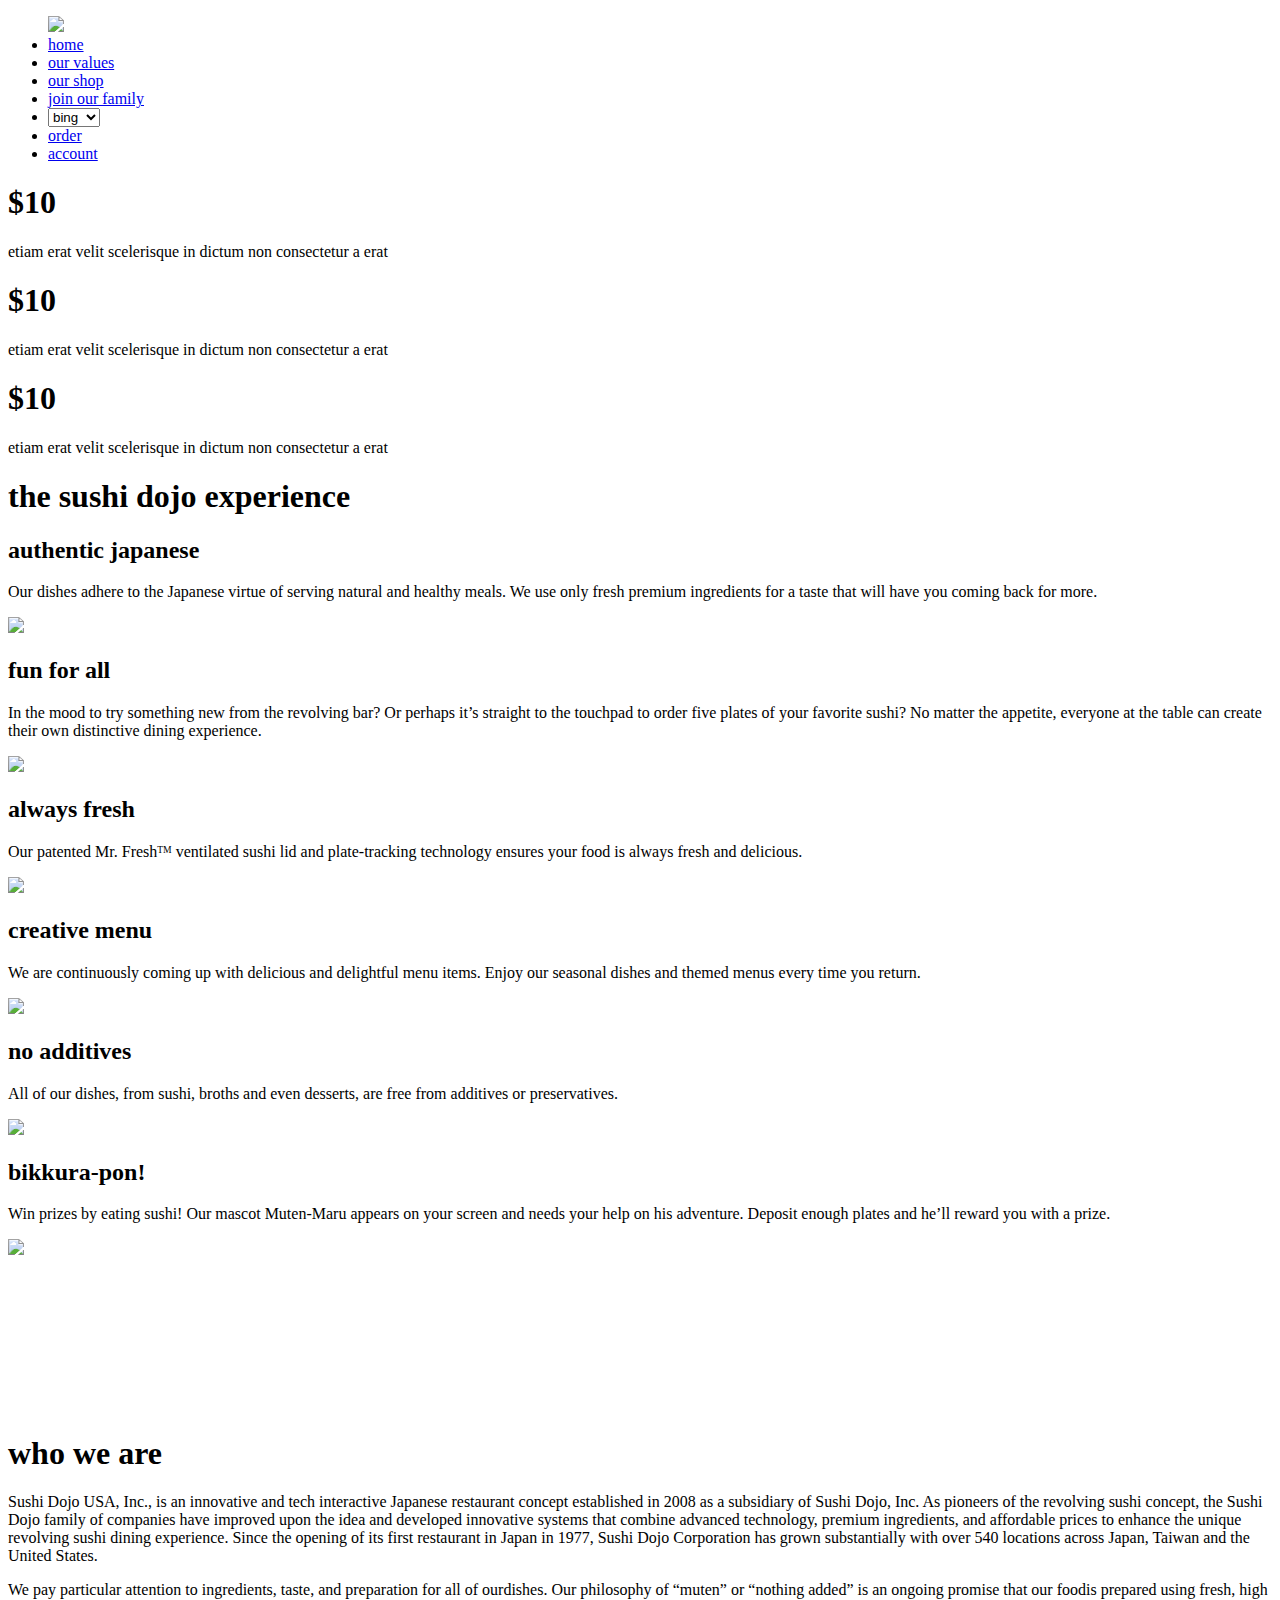
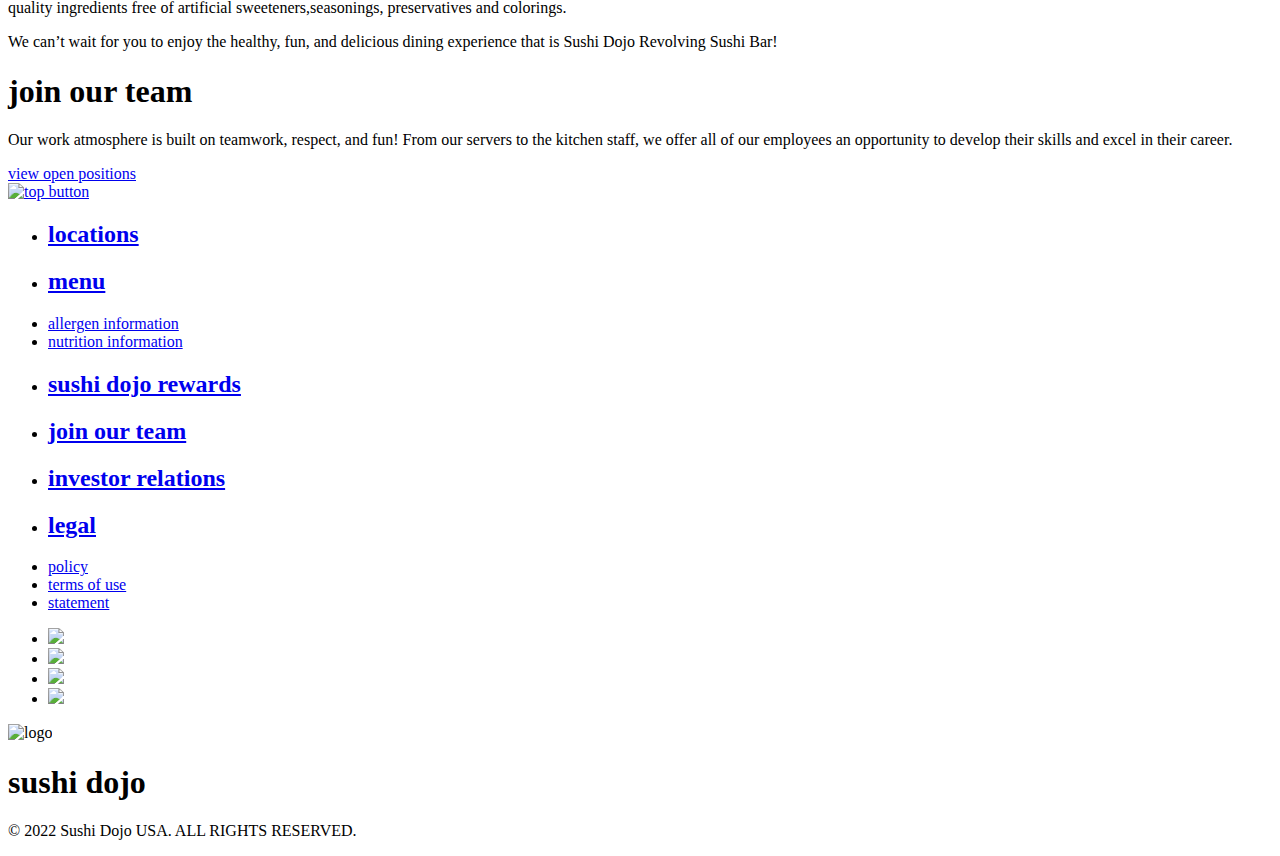
==== index.html @ d980ca46 "uploading index.html file" ====
<!DOCTYPE html>
<html lang="en">
<head>
    <meta charset="UTF-8">
    <meta http-equiv="X-UA-Compatible" content="IE=edge">
    <meta name="viewport" content="width=device-width, initial-scale=1.0">
    <link rel="stylesheet" href="css/style.css">
    <title>Sushi Dojo</title>
    <link rel="shortcut icon" href="https://external-content.duckduckgo.com/iu/?u=https%3A%2F%2Fcdn0.iconfinder.com%2Fdata%2Ficons%2Fjapanese-food-8%2F64%2Fjapan_food_line-52-512.png&f=1&nofb=1">
</head>
<body>
    <header class="sticky">
        <nav>
            <ul class="ul-pad-initial">
                <img src="https://external-content.duckduckgo.com/iu/?u=https%3A%2F%2Fcdn0.iconfinder.com%2Fdata%2Ficons%2Fjapanese-food-8%2F64%2Fjapan_food_line-52-512.png&f=1&nofb=1">
                <li><a href="#" target="_self" class="current">home</a></li>
                <li><a href="ourvalues.html" target="_self">our values</a></li>
                <li><a href="shop.html" target="_self">our shop</a></li>
                <li><a href="jof.html" target="_self">join our family</a></li>
                <li>
                    <select name="" id="location">
                        <option value="blank">bing</option>
                        <option value="blank">bong</option>
                        <option value="blank">oh</option>
                        <option value="blank">yeh</option>
                    </select>
                </li>
                <li><a href="logo.html" target="_self">order</a></li>
                <li><a href="account.html" target="_self">account</a></li>
            </ul>
        </nav>
    </header>
    <main>
        <section class="deal-box">
            <div class="deals"><h1>$10</h1><p>etiam erat velit scelerisque in dictum non consectetur a erat</p></div>
            <div class="deals"><h1>$10</h1><p>etiam erat velit scelerisque in dictum non consectetur a erat</p></div>
            <div class="deals"><h1>$10</h1><p>etiam erat velit scelerisque in dictum non consectetur a erat</p></div>
        </section>
        <section id="container">
            <div id="box-1-0">
                <h1>the sushi dojo experience</h1>
                <div id="box-1-1">
                    <div class="box-1-2">
                        <div class="lil-box">
                            <div class="first">
                                <h2>authentic japanese</h2>
                                <p>Our dishes adhere to the Japanese virtue of serving natural and healthy meals.  We use only fresh premium ingredients for a taste that will have you coming back for more.</p>
                            </div>
                            <div class="second">
                                <img src="images/1.png">
                            </div>
                        
                        </div>
                        <div class="lil-box mid">
                            <div class="first">
                                <h2>fun for all</h2>
                                <p>In the mood to try something new from the revolving bar? Or perhaps it’s straight to the touchpad to order five plates of your favorite sushi? No matter the appetite, everyone at the table can create their own distinctive dining experience.</p>
                            </div>
                            <div class="second">
                                <img src="images/2.png">
                            </div>
                        
                        </div>
                        <div class="lil-box">
                            <div class="first">
                                <h2>always fresh</h2>
                                <p>Our patented Mr. Freshᵀᴹ ventilated sushi lid and plate-tracking technology ensures your food is always fresh and delicious.</p>
                            </div>
                            <div class="second">
                                <img src="images/3.png">
                            </div>
                        </div>
                    </div>
                    <div class="box-1-2">
                        <div class="lil-box rowrev">
                            <div class="first">
                                <h2>creative menu</h2>
                                <p>We are continuously coming up with delicious and delightful menu items. Enjoy our seasonal dishes and themed menus every time you return.</p>
                            </div>
                            <div class="second">
                                <img src="images/4.png">
                            </div>
                        </div>
                        <div class="lil-box mid rowrev">
                            <div class="first">
                                <h2>no additives</h2>
                                <p>All of our dishes, from sushi, broths and even desserts, are free from additives or preservatives.</p>
                            </div>
                            <div class="second">
                                <img src="images/5.png">
                            </div>
                        </div>
                        <div class="lil-box rowrev">
                            <div class="first">
                                <h2>bikkura-pon!</h2>
                                <p>Win prizes by eating sushi! Our mascot Muten-Maru appears on your screen and needs your help on his adventure. Deposit enough plates and he’ll reward you with a prize.</p>
                            </div>
                            <div class="second">
                                <img src="images/6.png">
                            </div>
                        </div>
                        
                    </div>
                </div>
            </div>
            <div id="box-2-0">
                <iframe src="https://www.youtube.com/embed/KO0TiBrxzJY" title="YouTube video player" frameborder="0" allow="accelerometer; autoplay; clipboard-write; encrypted-media; gyroscope; picture-in-picture" allowfullscreen></iframe>
                <div class="box-2-1">
                    <h1>who we are</h1>
                    <p>Sushi Dojo USA, Inc., is an innovative and tech interactive Japanese restaurant concept established in 2008 as a subsidiary of Sushi Dojo, Inc. As pioneers of the revolving sushi concept, the Sushi Dojo family of companies have improved upon the idea and developed innovative systems that combine advanced technology, premium ingredients, and affordable prices to enhance the unique revolving sushi dining experience. Since the opening of its first restaurant in Japan in 1977, Sushi Dojo Corporation has grown substantially with over 540 locations across Japan, Taiwan and the United States.</p>
                    <p>We pay particular attention to ingredients, taste, and preparation for all of ourdishes. Our philosophy of “muten” or “nothing added” is an ongoing promise that our foodis prepared using fresh, high quality ingredients free of artificial sweeteners,seasonings, preservatives and colorings.</p>
                    <p>We can’t wait for you to enjoy the healthy, fun, and delicious dining experience that is Sushi Dojo Revolving Sushi Bar!</p>
                </div>
            </div>
            <section id="join-our-team">
                <h1>join our team</h1>
                <p>Our work atmosphere is built on teamwork, respect, and fun! From our servers to the kitchen staff, we offer all of our employees an opportunity to develop their skills and excel in their career.</p>
                <a href="jof.html" target="_blank">view open positions</a>
            </section>
        </section>
    </main>
    <div id="toppagebtn"><a href="#" target="_top"><img src="https://external-content.duckduckgo.com/iu/?u=http%3A%2F%2Fcdn.onlinewebfonts.com%2Fsvg%2Fimg_118804.png&f=1&nofb=1" alt="top button" height="15px"></a></div>
    <footer>
        <div class="ftr-bxs">
            <ul>
                <li><a href="#" target="_blank"><h2>locations</h2></a></li>
            </ul>
            <ul>
                <li><a href="#" target="_blank"><h2>menu</h2></a></li>
                <li><a href="#" target="_blank">allergen information</a></li>
                <li><a href="#" target="_blank">nutrition information</a></li>
            </ul>
            <ul>
                <li><a href="#" target="_blank"><h2>sushi dojo rewards</h2></a></li>
                <li><a href="#" target="_blank"><h2>join our team</h2></a></li>
                <li><a href="#" target="_blank"><h2>investor relations</h2></a></li>
            </ul>
            <ul>
                <li><a href="#" target="_blank"><h2>legal</h2></a></li>
                <li><a href="#" target="_blank">policy</a></li>
                <li><a href="#" target="_blank">terms of use</a></li>
                <li><a href="#" target="_blank">statement</a></li>
            </ul>
        </div>
        <div id="socials">
            <ul>
                <li><a href="https://gab.com/" target="_blank"><img src="images/Icons/Gab.png"></a></li>
                <li><a href="https://www.instagram.com/" target="_blank"><img src="images/Icons/insta.png"></a></li>
                <li><a href="https://www.facebook.com/" target="_blank"><img src="images/Icons/facebook.png"></a></li>
                <li><a href="https://twitter.com/" target="_blank"><img src="images/Icons/twitter.png"></a></li>
            </ul>
        </div>
        <div id="abs-btm">
            <div id="ftr-logo-bx">
            <img src="https://external-content.duckduckgo.com/iu/?u=https%3A%2F%2Fcdn0.iconfinder.com%2Fdata%2Ficons%2Fjapanese-food-8%2F64%2Fjapan_food_line-52-512.png&f=1&nofb=1" alt="logo">
            <h1>sushi dojo</h1>
            </div>
            <div>
            <p>&copy 2022 Sushi Dojo USA. ALL RIGHTS RESERVED.</p>
            </div>
        </div>
    </footer>
</body>
</html>
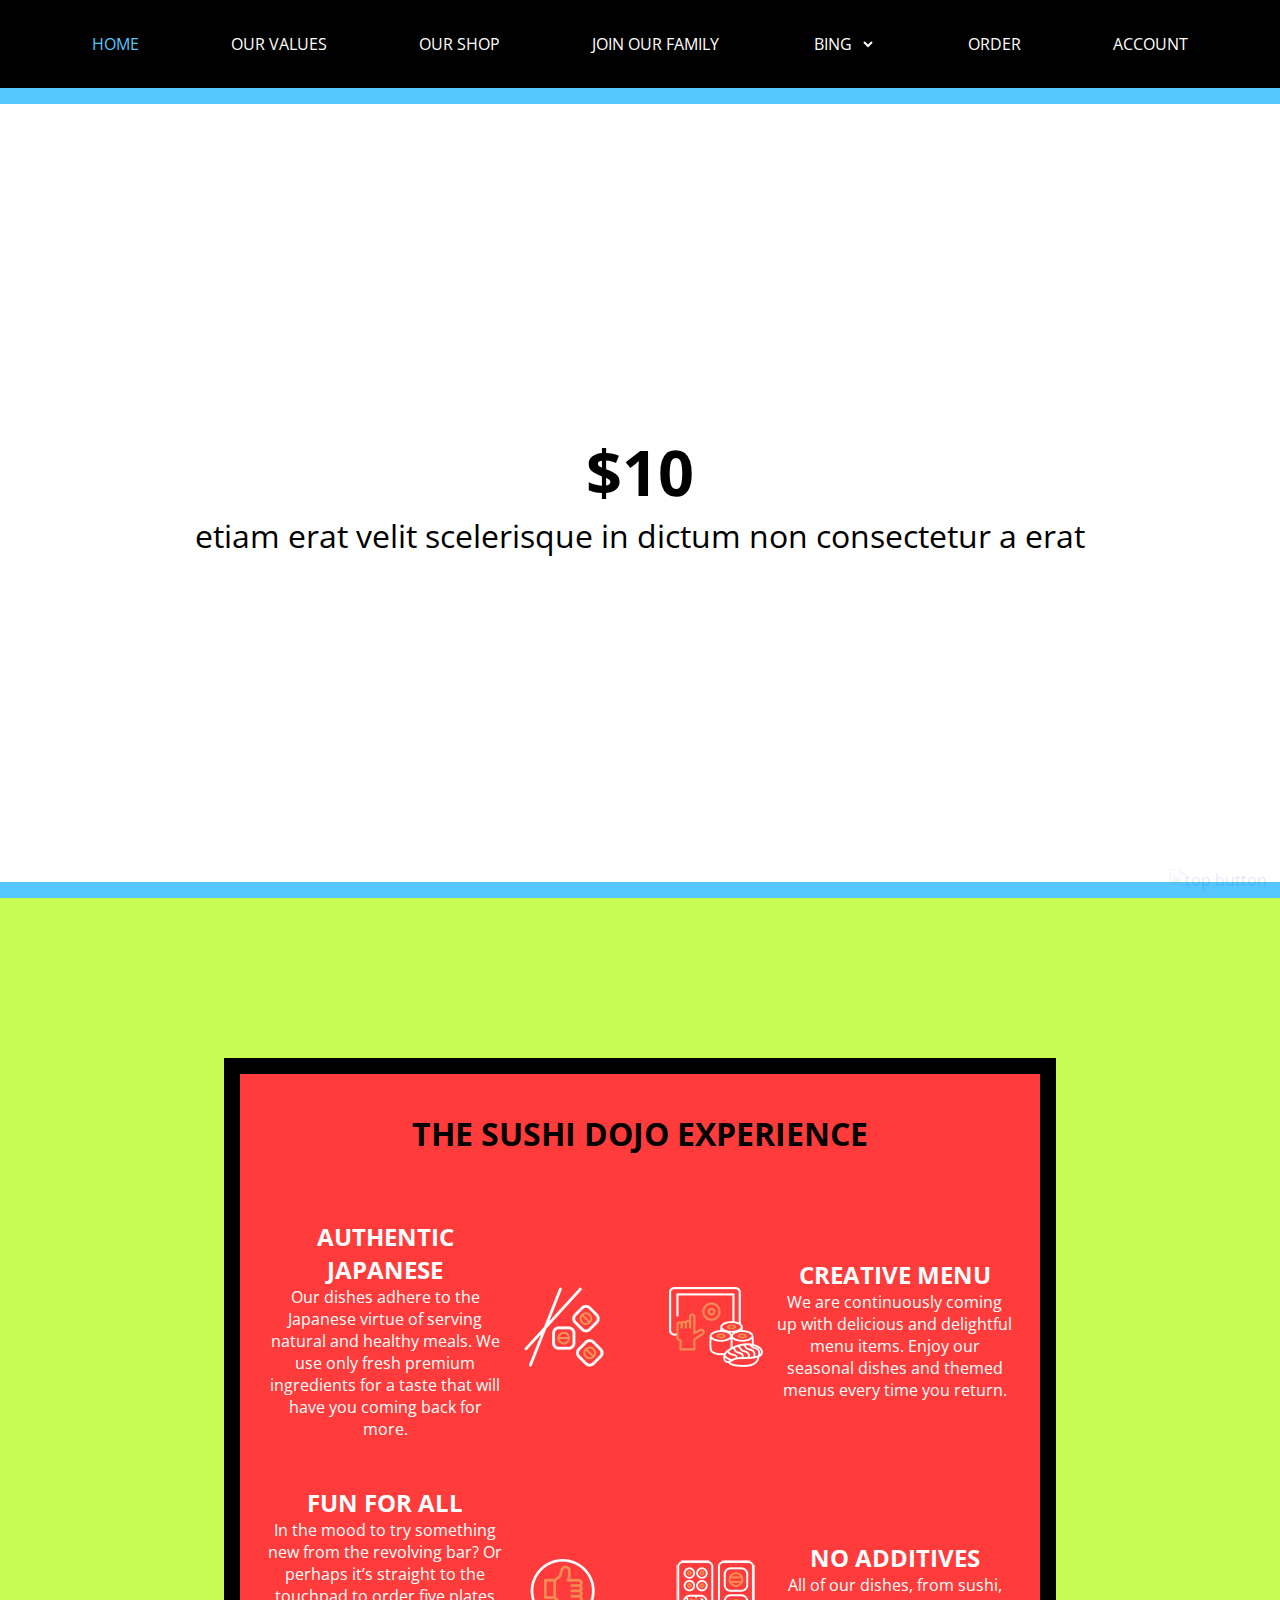
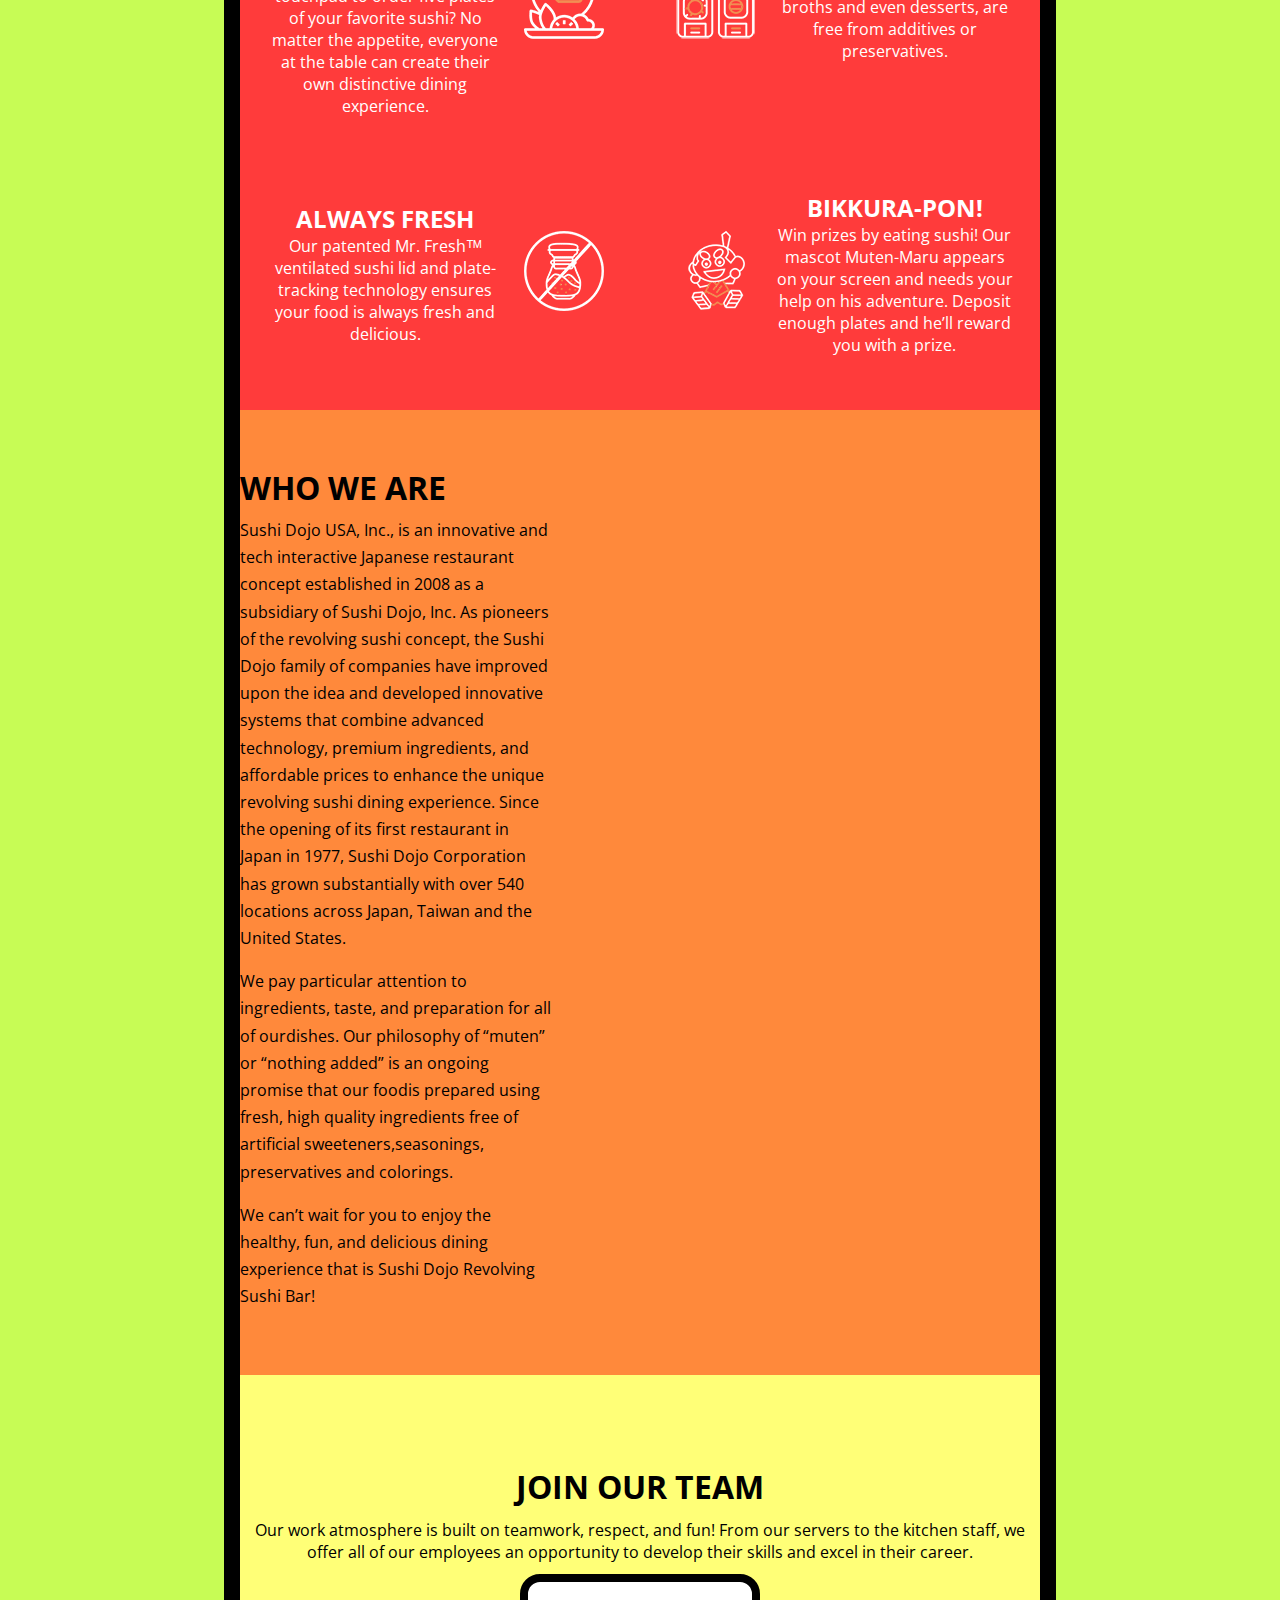
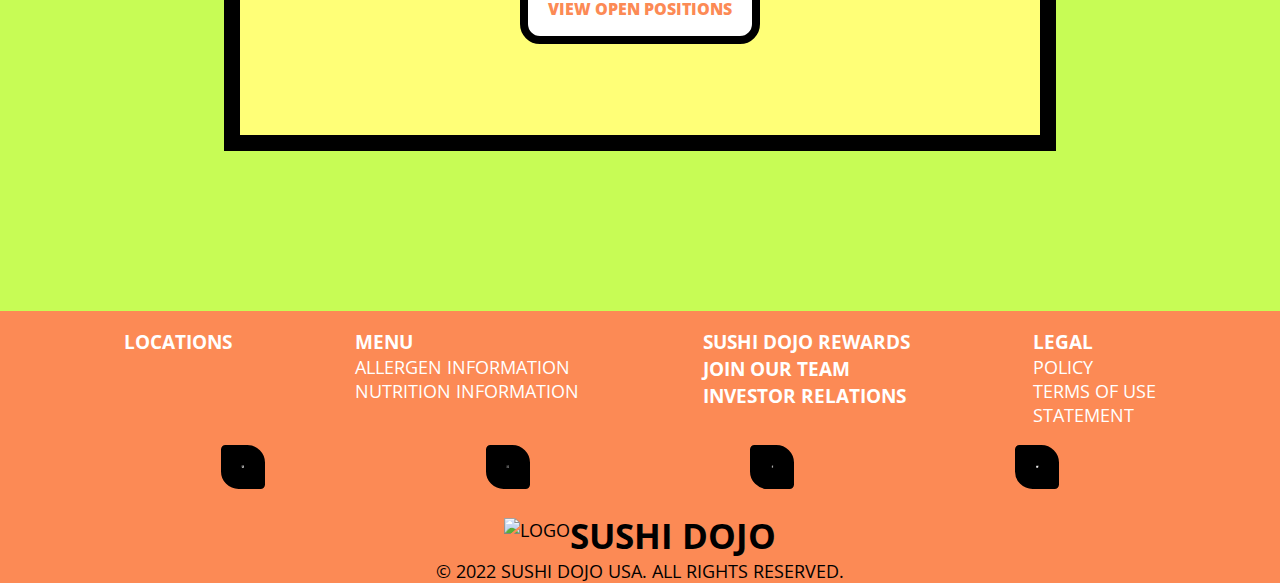
==== commit 4b3e06c9: "fixed the join our team page and some css" ====
--- a/index.html
+++ b/index.html
@@ -1,18 +1,21 @@
 <!DOCTYPE html>
 <html lang="en">
+
 <head>
     <meta charset="UTF-8">
     <meta http-equiv="X-UA-Compatible" content="IE=edge">
     <meta name="viewport" content="width=device-width, initial-scale=1.0">
     <link rel="stylesheet" href="css/style.css">
     <title>Sushi Dojo</title>
-    <link rel="shortcut icon" href="https://external-content.duckduckgo.com/iu/?u=https%3A%2F%2Fcdn0.iconfinder.com%2Fdata%2Ficons%2Fjapanese-food-8%2F64%2Fjapan_food_line-52-512.png&f=1&nofb=1">
+    <link rel="shortcut icon"
+        href="https://external-content.duckduckgo.com/iu/?u=https%3A%2F%2Fcdn0.iconfinder.com%2Fdata%2Ficons%2Fjapanese-food-8%2F64%2Fjapan_food_line-52-512.png&f=1&nofb=1">
 </head>
+
 <body>
     <header class="sticky">
         <nav>
             <ul class="ul-pad-initial">
-                <img src="https://external-content.duckduckgo.com/iu/?u=https%3A%2F%2Fcdn0.iconfinder.com%2Fdata%2Ficons%2Fjapanese-food-8%2F64%2Fjapan_food_line-52-512.png&f=1&nofb=1">
+                <!--<img src="https://external-content.duckduckgo.com/iu/?u=https%3A%2F%2Fcdn0.iconfinder.com%2Fdata%2Ficons%2Fjapanese-food-8%2F64%2Fjapan_food_line-52-512.png&f=1&nofb=1">-->
                 <li><a href="#" target="_self" class="current">home</a></li>
                 <li><a href="ourvalues.html" target="_self">our values</a></li>
                 <li><a href="shop.html" target="_self">our shop</a></li>
@@ -32,9 +35,18 @@
     </header>
     <main>
         <section class="deal-box">
-            <div class="deals"><h1>$10</h1><p>etiam erat velit scelerisque in dictum non consectetur a erat</p></div>
-            <div class="deals"><h1>$10</h1><p>etiam erat velit scelerisque in dictum non consectetur a erat</p></div>
-            <div class="deals"><h1>$10</h1><p>etiam erat velit scelerisque in dictum non consectetur a erat</p></div>
+            <div class="deals">
+                <h1>$10</h1>
+                <p>etiam erat velit scelerisque in dictum non consectetur a erat</p>
+            </div>
+            <div class="deals">
+                <h1>$10</h1>
+                <p>etiam erat velit scelerisque in dictum non consectetur a erat</p>
+            </div>
+            <div class="deals">
+                <h1>$10</h1>
+                <p>etiam erat velit scelerisque in dictum non consectetur a erat</p>
+            </div>
         </section>
         <section id="container">
             <div id="box-1-0">
@@ -44,27 +56,32 @@
                         <div class="lil-box">
                             <div class="first">
                                 <h2>authentic japanese</h2>
-                                <p>Our dishes adhere to the Japanese virtue of serving natural and healthy meals.  We use only fresh premium ingredients for a taste that will have you coming back for more.</p>
+                                <p>Our dishes adhere to the Japanese virtue of serving natural and healthy meals. We use
+                                    only fresh premium ingredients for a taste that will have you coming back for more.
+                                </p>
                             </div>
                             <div class="second">
                                 <img src="images/1.png">
                             </div>
-                        
+
                         </div>
                         <div class="lil-box mid">
                             <div class="first">
                                 <h2>fun for all</h2>
-                                <p>In the mood to try something new from the revolving bar? Or perhaps it’s straight to the touchpad to order five plates of your favorite sushi? No matter the appetite, everyone at the table can create their own distinctive dining experience.</p>
+                                <p>In the mood to try something new from the revolving bar? Or perhaps it’s straight to
+                                    the touchpad to order five plates of your favorite sushi? No matter the appetite,
+                                    everyone at the table can create their own distinctive dining experience.</p>
                             </div>
                             <div class="second">
                                 <img src="images/2.png">
                             </div>
-                        
+
                         </div>
                         <div class="lil-box">
                             <div class="first">
                                 <h2>always fresh</h2>
-                                <p>Our patented Mr. Freshᵀᴹ ventilated sushi lid and plate-tracking technology ensures your food is always fresh and delicious.</p>
+                                <p>Our patented Mr. Freshᵀᴹ ventilated sushi lid and plate-tracking technology ensures
+                                    your food is always fresh and delicious.</p>
                             </div>
                             <div class="second">
                                 <img src="images/3.png">
@@ -75,7 +92,8 @@
                         <div class="lil-box rowrev">
                             <div class="first">
                                 <h2>creative menu</h2>
-                                <p>We are continuously coming up with delicious and delightful menu items. Enjoy our seasonal dishes and themed menus every time you return.</p>
+                                <p>We are continuously coming up with delicious and delightful menu items. Enjoy our
+                                    seasonal dishes and themed menus every time you return.</p>
                             </div>
                             <div class="second">
                                 <img src="images/4.png">
@@ -84,7 +102,8 @@
                         <div class="lil-box mid rowrev">
                             <div class="first">
                                 <h2>no additives</h2>
-                                <p>All of our dishes, from sushi, broths and even desserts, are free from additives or preservatives.</p>
+                                <p>All of our dishes, from sushi, broths and even desserts, are free from additives or
+                                    preservatives.</p>
                             </div>
                             <div class="second">
                                 <img src="images/5.png">
@@ -93,50 +112,79 @@
                         <div class="lil-box rowrev">
                             <div class="first">
                                 <h2>bikkura-pon!</h2>
-                                <p>Win prizes by eating sushi! Our mascot Muten-Maru appears on your screen and needs your help on his adventure. Deposit enough plates and he’ll reward you with a prize.</p>
+                                <p>Win prizes by eating sushi! Our mascot Muten-Maru appears on your screen and needs
+                                    your help on his adventure. Deposit enough plates and he’ll reward you with a prize.
+                                </p>
                             </div>
                             <div class="second">
                                 <img src="images/6.png">
                             </div>
                         </div>
-                        
+
                     </div>
                 </div>
             </div>
             <div id="box-2-0">
-                <iframe src="https://www.youtube.com/embed/KO0TiBrxzJY" title="YouTube video player" frameborder="0" allow="accelerometer; autoplay; clipboard-write; encrypted-media; gyroscope; picture-in-picture" allowfullscreen></iframe>
+                <iframe src="https://www.youtube.com/embed/KO0TiBrxzJY" title="YouTube video player" frameborder="0"
+                    allow="accelerometer; autoplay; clipboard-write; encrypted-media; gyroscope; picture-in-picture"
+                    allowfullscreen></iframe>
                 <div class="box-2-1">
                     <h1>who we are</h1>
-                    <p>Sushi Dojo USA, Inc., is an innovative and tech interactive Japanese restaurant concept established in 2008 as a subsidiary of Sushi Dojo, Inc. As pioneers of the revolving sushi concept, the Sushi Dojo family of companies have improved upon the idea and developed innovative systems that combine advanced technology, premium ingredients, and affordable prices to enhance the unique revolving sushi dining experience. Since the opening of its first restaurant in Japan in 1977, Sushi Dojo Corporation has grown substantially with over 540 locations across Japan, Taiwan and the United States.</p>
-                    <p>We pay particular attention to ingredients, taste, and preparation for all of ourdishes. Our philosophy of “muten” or “nothing added” is an ongoing promise that our foodis prepared using fresh, high quality ingredients free of artificial sweeteners,seasonings, preservatives and colorings.</p>
-                    <p>We can’t wait for you to enjoy the healthy, fun, and delicious dining experience that is Sushi Dojo Revolving Sushi Bar!</p>
+                    <p>Sushi Dojo USA, Inc., is an innovative and tech interactive Japanese restaurant concept
+                        established in 2008 as a subsidiary of Sushi Dojo, Inc. As pioneers of the revolving sushi
+                        concept, the Sushi Dojo family of companies have improved upon the idea and developed innovative
+                        systems that combine advanced technology, premium ingredients, and affordable prices to enhance
+                        the unique revolving sushi dining experience. Since the opening of its first restaurant in Japan
+                        in 1977, Sushi Dojo Corporation has grown substantially with over 540 locations across Japan,
+                        Taiwan and the United States.</p>
+                    <p>We pay particular attention to ingredients, taste, and preparation for all of ourdishes. Our
+                        philosophy of “muten” or “nothing added” is an ongoing promise that our foodis prepared using
+                        fresh, high quality ingredients free of artificial sweeteners,seasonings, preservatives and
+                        colorings.</p>
+                    <p>We can’t wait for you to enjoy the healthy, fun, and delicious dining experience that is Sushi
+                        Dojo Revolving Sushi Bar!</p>
                 </div>
             </div>
             <section id="join-our-team">
                 <h1>join our team</h1>
-                <p>Our work atmosphere is built on teamwork, respect, and fun! From our servers to the kitchen staff, we offer all of our employees an opportunity to develop their skills and excel in their career.</p>
+                <p>Our work atmosphere is built on teamwork, respect, and fun! From our servers to the kitchen staff, we
+                    offer all of our employees an opportunity to develop their skills and excel in their career.</p>
                 <a href="jof.html" target="_blank">view open positions</a>
             </section>
         </section>
     </main>
-    <div id="toppagebtn"><a href="#" target="_top"><img src="https://external-content.duckduckgo.com/iu/?u=http%3A%2F%2Fcdn.onlinewebfonts.com%2Fsvg%2Fimg_118804.png&f=1&nofb=1" alt="top button" height="15px"></a></div>
+    <div id="toppagebtn"><a href="#" target="_top"><img
+                src="https://external-content.duckduckgo.com/iu/?u=http%3A%2F%2Fcdn.onlinewebfonts.com%2Fsvg%2Fimg_118804.png&f=1&nofb=1"
+                alt="top button" height="15px"></a></div>
     <footer>
         <div class="ftr-bxs">
             <ul>
-                <li><a href="#" target="_blank"><h2>locations</h2></a></li>
-            </ul>
-            <ul>
-                <li><a href="#" target="_blank"><h2>menu</h2></a></li>
+                <li><a href="#" target="_blank">
+                        <h2>locations</h2>
+                    </a></li>
+            </ul>
+            <ul>
+                <li><a href="#" target="_blank">
+                        <h2>menu</h2>
+                    </a></li>
                 <li><a href="#" target="_blank">allergen information</a></li>
                 <li><a href="#" target="_blank">nutrition information</a></li>
             </ul>
             <ul>
-                <li><a href="#" target="_blank"><h2>sushi dojo rewards</h2></a></li>
-                <li><a href="#" target="_blank"><h2>join our team</h2></a></li>
-                <li><a href="#" target="_blank"><h2>investor relations</h2></a></li>
-            </ul>
-            <ul>
-                <li><a href="#" target="_blank"><h2>legal</h2></a></li>
+                <li><a href="#" target="_blank">
+                        <h2>sushi dojo rewards</h2>
+                    </a></li>
+                <li><a href="#" target="_blank">
+                        <h2>join our team</h2>
+                    </a></li>
+                <li><a href="#" target="_blank">
+                        <h2>investor relations</h2>
+                    </a></li>
+            </ul>
+            <ul>
+                <li><a href="#" target="_blank">
+                        <h2>legal</h2>
+                    </a></li>
                 <li><a href="#" target="_blank">policy</a></li>
                 <li><a href="#" target="_blank">terms of use</a></li>
                 <li><a href="#" target="_blank">statement</a></li>
@@ -152,13 +200,15 @@
         </div>
         <div id="abs-btm">
             <div id="ftr-logo-bx">
-            <img src="https://external-content.duckduckgo.com/iu/?u=https%3A%2F%2Fcdn0.iconfinder.com%2Fdata%2Ficons%2Fjapanese-food-8%2F64%2Fjapan_food_line-52-512.png&f=1&nofb=1" alt="logo">
-            <h1>sushi dojo</h1>
+                <img src="https://external-content.duckduckgo.com/iu/?u=https%3A%2F%2Fcdn0.iconfinder.com%2Fdata%2Ficons%2Fjapanese-food-8%2F64%2Fjapan_food_line-52-512.png&f=1&nofb=1"
+                    alt="logo">
+                <h1>sushi dojo</h1>
             </div>
             <div>
-            <p>&copy 2022 Sushi Dojo USA. ALL RIGHTS RESERVED.</p>
+                <p>&copy 2022 Sushi Dojo USA. ALL RIGHTS RESERVED.</p>
             </div>
         </div>
     </footer>
 </body>
+
 </html>--- a/css/style.css
+++ b/css/style.css
@@ -0,0 +1,561 @@
+@import url("https://fonts.googleapis.com/css2?family=Dongle:wght@300;400;700&display=swap");
+@import url("https://fonts.googleapis.com/css2?family=Open+Sans+Condensed:ital,wght@0,300;0,700;1,300&display=swap");
+@import url("https://fonts.googleapis.com/css2?family=Comforter&display=swap");
+* {
+  margin: 0;
+  padding: 0;
+  font-family: 'Open Sans Condensed', sans-serif;
+  list-style-type: none;
+  text-decoration: none;
+  -webkit-box-sizing: border-box;
+          box-sizing: border-box;
+}
+
+h1, h2 {
+  text-transform: uppercase;
+}
+
+body {
+  background-color: #c7fc55;
+  overflow-x: hidden;
+  min-height: 100vh;
+}
+
+body nav {
+  background-color: black;
+  text-transform: uppercase;
+  z-index: 99;
+}
+
+body nav img {
+  height: 2.5em;
+}
+
+body nav ul {
+  display: -webkit-box;
+  display: -ms-flexbox;
+  display: flex;
+  -webkit-box-pack: space-evenly;
+      -ms-flex-pack: space-evenly;
+          justify-content: space-evenly;
+  -webkit-box-align: center;
+      -ms-flex-align: center;
+          align-items: center;
+}
+
+body nav a {
+  color: white;
+  font-size: 1em;
+}
+
+body nav a:hover {
+  color: #c7fc55;
+}
+
+body nav select {
+  color: white;
+  background-color: rgba(0, 0, 0, 0);
+  text-transform: uppercase;
+  text-decoration: none;
+  font-size: 1rem;
+  border: none;
+}
+
+body nav select option {
+  background-color: #55c7fc;
+  background-color: black;
+  border: none;
+}
+
+body nav select:hover {
+  color: #c7fc55;
+}
+
+body nav .current {
+  color: #55c7fc;
+}
+
+body nav .ul-pad-initial {
+  padding-block: 2rem;
+}
+
+body nav .ul-pad-final {
+  padding-block: 1rem;
+}
+
+body #toppagebtn {
+  position: fixed;
+  bottom: 1%;
+  right: 1%;
+  opacity: .1;
+  -webkit-transition: .3s;
+  transition: .3s;
+}
+
+body #toppagebtn:hover {
+  opacity: 1;
+}
+
+body .deal-box {
+  background-color: #55c7fc;
+  height: 90vh;
+  position: relative;
+  display: -webkit-box;
+  display: -ms-flexbox;
+  display: flex;
+  -ms-flex-line-pack: stretch;
+      align-content: stretch;
+  overflow-y: hidden;
+  overflow-x: auto;
+  -ms-scroll-snap-type: x mandatory;
+      scroll-snap-type: x mandatory;
+}
+
+body .deal-box .deals {
+  height: 64vh;
+  margin: 1rem;
+  background-color: white;
+  display: -webkit-box;
+  display: -ms-flexbox;
+  display: flex;
+  -webkit-box-orient: vertical;
+  -webkit-box-direction: normal;
+      -ms-flex-direction: column;
+          flex-direction: column;
+  -webkit-box-pack: center;
+      -ms-flex-pack: center;
+          justify-content: center;
+  -webkit-box-align: center;
+      -ms-flex-align: center;
+          align-items: center;
+  height: calc(100vh - var(--scrollbar-height));
+  min-width: 100vw;
+  scroll-snap-align: start;
+  font-size: 3.5ch;
+}
+
+body #container {
+  width: 65%;
+  margin: 10rem auto;
+  border: 1em solid black;
+  display: -webkit-box;
+  display: -ms-flexbox;
+  display: flex;
+  -webkit-box-orient: vertical;
+  -webkit-box-direction: normal;
+      -ms-flex-direction: column;
+          flex-direction: column;
+}
+
+body #container #box-1-0 {
+  background-color: #ff3b3b;
+  text-align: center;
+}
+
+body #container #box-1-0 h1 {
+  font-size: 2em;
+  padding: 1.2em;
+}
+
+body #container #box-1-0 #box-1-1 {
+  display: -webkit-box;
+  display: -ms-flexbox;
+  display: flex;
+  -webkit-box-pack: space-evenly;
+      -ms-flex-pack: space-evenly;
+          justify-content: space-evenly;
+}
+
+body #container #box-1-0 #box-1-1 .box-1-2 {
+  color: white;
+  width: 45%;
+  display: -webkit-box;
+  display: -ms-flexbox;
+  display: flex;
+  -webkit-box-orient: vertical;
+  -webkit-box-direction: normal;
+      -ms-flex-direction: column;
+          flex-direction: column;
+  -webkit-box-pack: space-evenly;
+      -ms-flex-pack: space-evenly;
+          justify-content: space-evenly;
+  -ms-flex-item-align: stretch;
+      align-self: stretch;
+  /*.mid{
+                        border-block: .25em solid $third-color;
+                    }*/
+}
+
+body #container #box-1-0 #box-1-1 .box-1-2 .lil-box {
+  width: 100%;
+  height: 17em;
+  display: -webkit-box;
+  display: -ms-flexbox;
+  display: flex;
+  -webkit-box-orient: horizontal;
+  -webkit-box-direction: normal;
+      -ms-flex-direction: row;
+          flex-direction: row;
+  -webkit-box-align: center;
+      -ms-flex-align: center;
+          align-items: center;
+}
+
+body #container #box-1-0 #box-1-1 .box-1-2 .lil-box .first {
+  width: 66%;
+}
+
+body #container #box-1-0 #box-1-1 .box-1-2 .lil-box .second {
+  width: 33%;
+}
+
+body #container #box-1-0 #box-1-1 .box-1-2 .rowrev {
+  -webkit-box-orient: horizontal;
+  -webkit-box-direction: reverse;
+      -ms-flex-direction: row-reverse;
+          flex-direction: row-reverse;
+}
+
+body #container #box-1-0 .simple-txt {
+  width: 80%;
+  margin: auto;
+  font-size: 1.5rem;
+  padding-bottom: 3rem;
+}
+
+body #container #box-2-0 {
+  background-color: #ff893b;
+  padding-block: 4em;
+  display: -webkit-box;
+  display: -ms-flexbox;
+  display: flex;
+  -webkit-box-orient: horizontal;
+  -webkit-box-direction: reverse;
+      -ms-flex-direction: row-reverse;
+          flex-direction: row-reverse;
+  -webkit-box-pack: space-evenly;
+      -ms-flex-pack: space-evenly;
+          justify-content: space-evenly;
+  -webkit-box-align: center;
+      -ms-flex-align: center;
+          align-items: center;
+  -ms-flex-item-align: baseline;
+      align-self: baseline;
+}
+
+body #container #box-2-0 .box-2-1 {
+  width: 45%;
+  line-height: 1.7em;
+  display: -webkit-box;
+  display: -ms-flexbox;
+  display: flex;
+  -webkit-box-orient: vertical;
+  -webkit-box-direction: normal;
+      -ms-flex-direction: column;
+          flex-direction: column;
+  -webkit-box-pack: start;
+      -ms-flex-pack: start;
+          justify-content: flex-start;
+}
+
+body #container #box-2-0 .box-2-1 p {
+  margin-top: 1em;
+}
+
+body #container #box-2-0 h1 {
+  font-size: 2em;
+}
+
+body #container #box-2-0 iframe {
+  width: 35em;
+  height: 20em;
+}
+
+body #container #join-our-team {
+  background-color: #ffff77;
+  text-align: center;
+  padding-block: 5em;
+  min-height: 40vh;
+  display: -webkit-box;
+  display: -ms-flexbox;
+  display: flex;
+  -webkit-box-orient: vertical;
+  -webkit-box-direction: normal;
+      -ms-flex-direction: column;
+          flex-direction: column;
+  -webkit-box-pack: space-evenly;
+      -ms-flex-pack: space-evenly;
+          justify-content: space-evenly;
+  -webkit-box-align: center;
+      -ms-flex-align: center;
+          align-items: center;
+}
+
+body #container #join-our-team .form {
+  width: 80%;
+  line-height: 5em;
+  display: -webkit-box;
+  display: -ms-flexbox;
+  display: flex;
+  -webkit-box-orient: vertical;
+  -webkit-box-direction: normal;
+      -ms-flex-direction: column;
+          flex-direction: column;
+  -webkit-box-align: start;
+      -ms-flex-align: start;
+          align-items: flex-start;
+}
+
+body #container #join-our-team .form label {
+  font-size: 1.5em;
+  font-weight: bold;
+  text-transform: uppercase;
+}
+
+body #container #join-our-team .form input {
+  width: 100%;
+  font-size: 1em;
+  border: none;
+  padding: .5em 0 .5em 1em;
+  background-color: rgba(255, 255, 255, 0.3);
+  font-weight: 600;
+}
+
+body #container #join-our-team .form select {
+  width: 100%;
+  font-size: 1em;
+  border: none;
+  padding: .5em 0 .5em 1em;
+  background-color: rgba(255, 255, 255, 0.3);
+  font-weight: 600;
+  text-transform: uppercase;
+}
+
+body #container #join-our-team .form .input_btn {
+  background-color: white;
+  color: #fc8a55;
+  font-weight: 900;
+  font-size: 1em;
+  border: 8px solid black;
+  border-radius: 20px;
+  padding: 1em;
+  text-transform: uppercase;
+  width: 15em;
+  margin: 2em auto 2.3em auto;
+  -webkit-transition: .09s;
+  transition: .09s;
+}
+
+body #container #join-our-team .form .input_btn:hover {
+  -webkit-transform: scale(0.95);
+          transform: scale(0.95);
+}
+
+body #container a {
+  background-color: white;
+  color: #fc8a55;
+  font-weight: 900;
+  font-size: 1em;
+  border: 8px solid black;
+  border-radius: 20px;
+  padding: 1em;
+  text-transform: uppercase;
+  width: 15em;
+  /*margin-top: 2em;*/
+  -webkit-transition: .09s;
+  transition: .09s;
+}
+
+body #container a:hover {
+  -webkit-transform: scale(0.95);
+          transform: scale(0.95);
+}
+
+body #container #header {
+  margin-inline: 4em;
+}
+
+footer {
+  background-color: #fc8a55;
+  padding-top: 1em;
+  text-transform: uppercase;
+  width: 100%;
+}
+
+footer, footer h2 {
+  font-size: 1.1em;
+}
+
+footer a {
+  color: white;
+}
+
+footer a:hover {
+  color: #c7fc55;
+}
+
+footer .ftr-bxs {
+  display: -webkit-box;
+  display: -ms-flexbox;
+  display: flex;
+  -webkit-box-orient: horizontal;
+  -webkit-box-direction: normal;
+      -ms-flex-direction: row;
+          flex-direction: row;
+  -webkit-box-pack: space-evenly;
+      -ms-flex-pack: space-evenly;
+          justify-content: space-evenly;
+}
+
+footer #socials {
+  padding-block: 1em;
+}
+
+footer #socials ul {
+  display: -webkit-box;
+  display: -ms-flexbox;
+  display: flex;
+  -webkit-box-orient: horizontal;
+  -webkit-box-direction: normal;
+      -ms-flex-direction: row;
+          flex-direction: row;
+  -webkit-box-pack: space-evenly;
+      -ms-flex-pack: space-evenly;
+          justify-content: space-evenly;
+}
+
+footer #socials img {
+  height: 2.5em;
+  background-color: black;
+  padding: 1em;
+  border: 3px solid black;
+  border-radius: 10% 40%;
+}
+
+footer #socials img:hover {
+  border: 3px solid #c7fc55;
+}
+
+footer #abs-btm {
+  display: -webkit-box;
+  display: -ms-flexbox;
+  display: flex;
+  -webkit-box-orient: vertical;
+  -webkit-box-direction: normal;
+      -ms-flex-direction: column;
+          flex-direction: column;
+  -webkit-box-align: center;
+      -ms-flex-align: center;
+          align-items: center;
+}
+
+footer #abs-btm #ftr-logo-bx {
+  display: -webkit-box;
+  display: -ms-flexbox;
+  display: flex;
+  -webkit-box-orient: horizontal;
+  -webkit-box-direction: normal;
+      -ms-flex-direction: row;
+          flex-direction: row;
+  -webkit-box-align: center;
+      -ms-flex-align: center;
+          align-items: center;
+}
+
+footer #abs-btm #ftr-logo-bx img {
+  height: 2em;
+}
+
+.flex-space-between {
+  display: -webkit-box;
+  display: -ms-flexbox;
+  display: flex;
+  -webkit-box-orient: vertical;
+  -webkit-box-direction: normal;
+      -ms-flex-direction: column;
+          flex-direction: column;
+  -webkit-box-pack: justify;
+      -ms-flex-pack: justify;
+          justify-content: space-between;
+}
+
+.sticky {
+  position: -webkit-sticky;
+  position: sticky;
+  top: 0;
+  z-index: 99;
+}
+
+.banner {
+  /*height: 40vh;*/
+  width: 100%;
+  color: white;
+  background-color: #ff3b3b;
+}
+
+.banner #banner-container {
+  display: -webkit-box;
+  display: -ms-flexbox;
+  display: flex;
+  -webkit-box-pack: justify;
+      -ms-flex-pack: justify;
+          justify-content: space-between;
+  -webkit-box-align: center;
+      -ms-flex-align: center;
+          align-items: center;
+  height: 40vh;
+  width: 80%;
+  margin: auto;
+}
+
+.banner #banner-container img {
+  height: 10rem;
+  /*height: 9em;*/
+}
+
+.banner #banner-container h1 {
+  font-size: 7rem;
+  /*font-size: 9em;*/
+}
+
+.banner #banner-logo {
+  display: -webkit-box;
+  display: -ms-flexbox;
+  display: flex;
+  -webkit-box-align: center;
+      -ms-flex-align: center;
+          align-items: center;
+  padding-right: 4em;
+}
+
+.block {
+  background-color: darkgray;
+}
+
+.box {
+  background-color: rgba(0, 0, 0, 0.25);
+  /*height: 12rem;
+    width: 12rem;*/
+  border: 2px white solid;
+}
+
+#shop-container {
+  width: 70%;
+  margin: auto;
+  /*display: flex;
+    justify-content: center;*/
+}
+
+.shop-products {
+  background-color: rgba(255, 0, 0, 0.315);
+  width: 36rem;
+  display: -webkit-box;
+  display: -ms-flexbox;
+  display: flex;
+  -ms-flex-wrap: wrap;
+      flex-wrap: wrap;
+}
+
+.shop-products a:hover {
+  background-color: rgba(0, 0, 255, 0.315);
+}
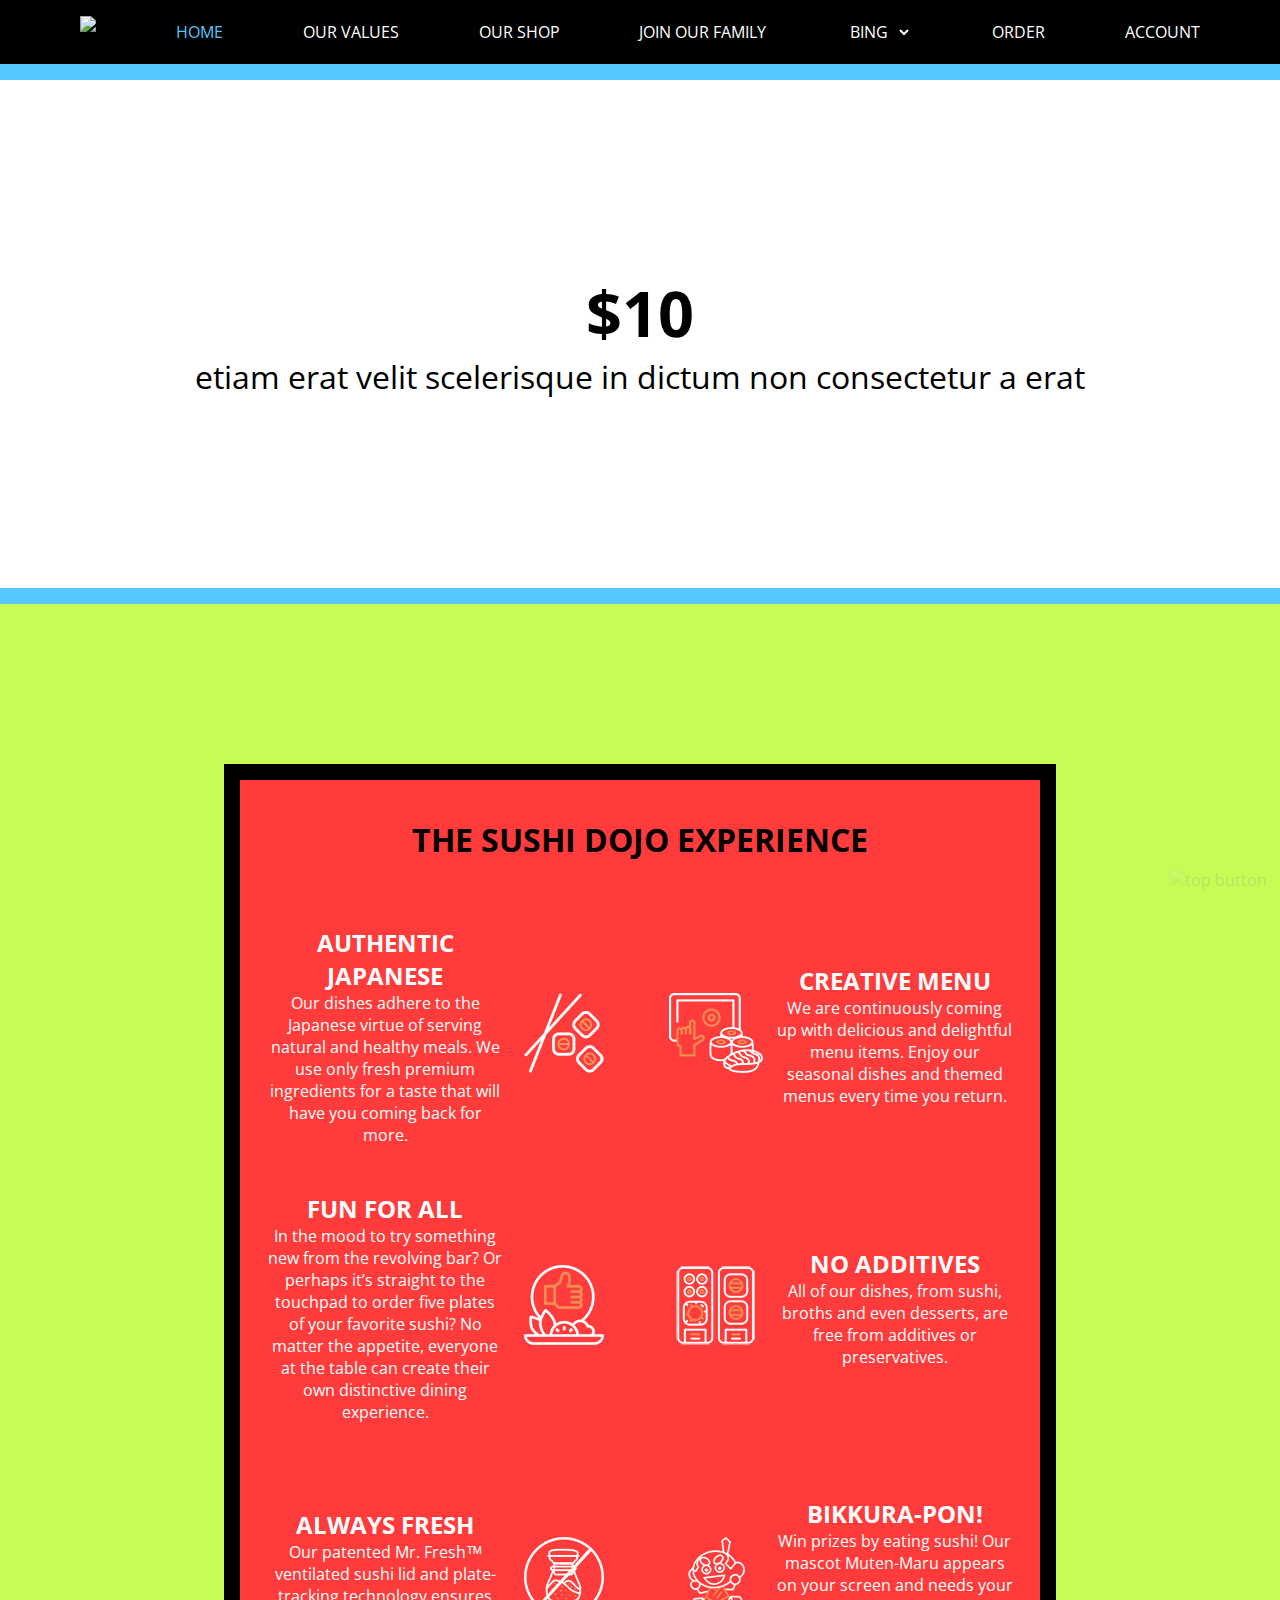
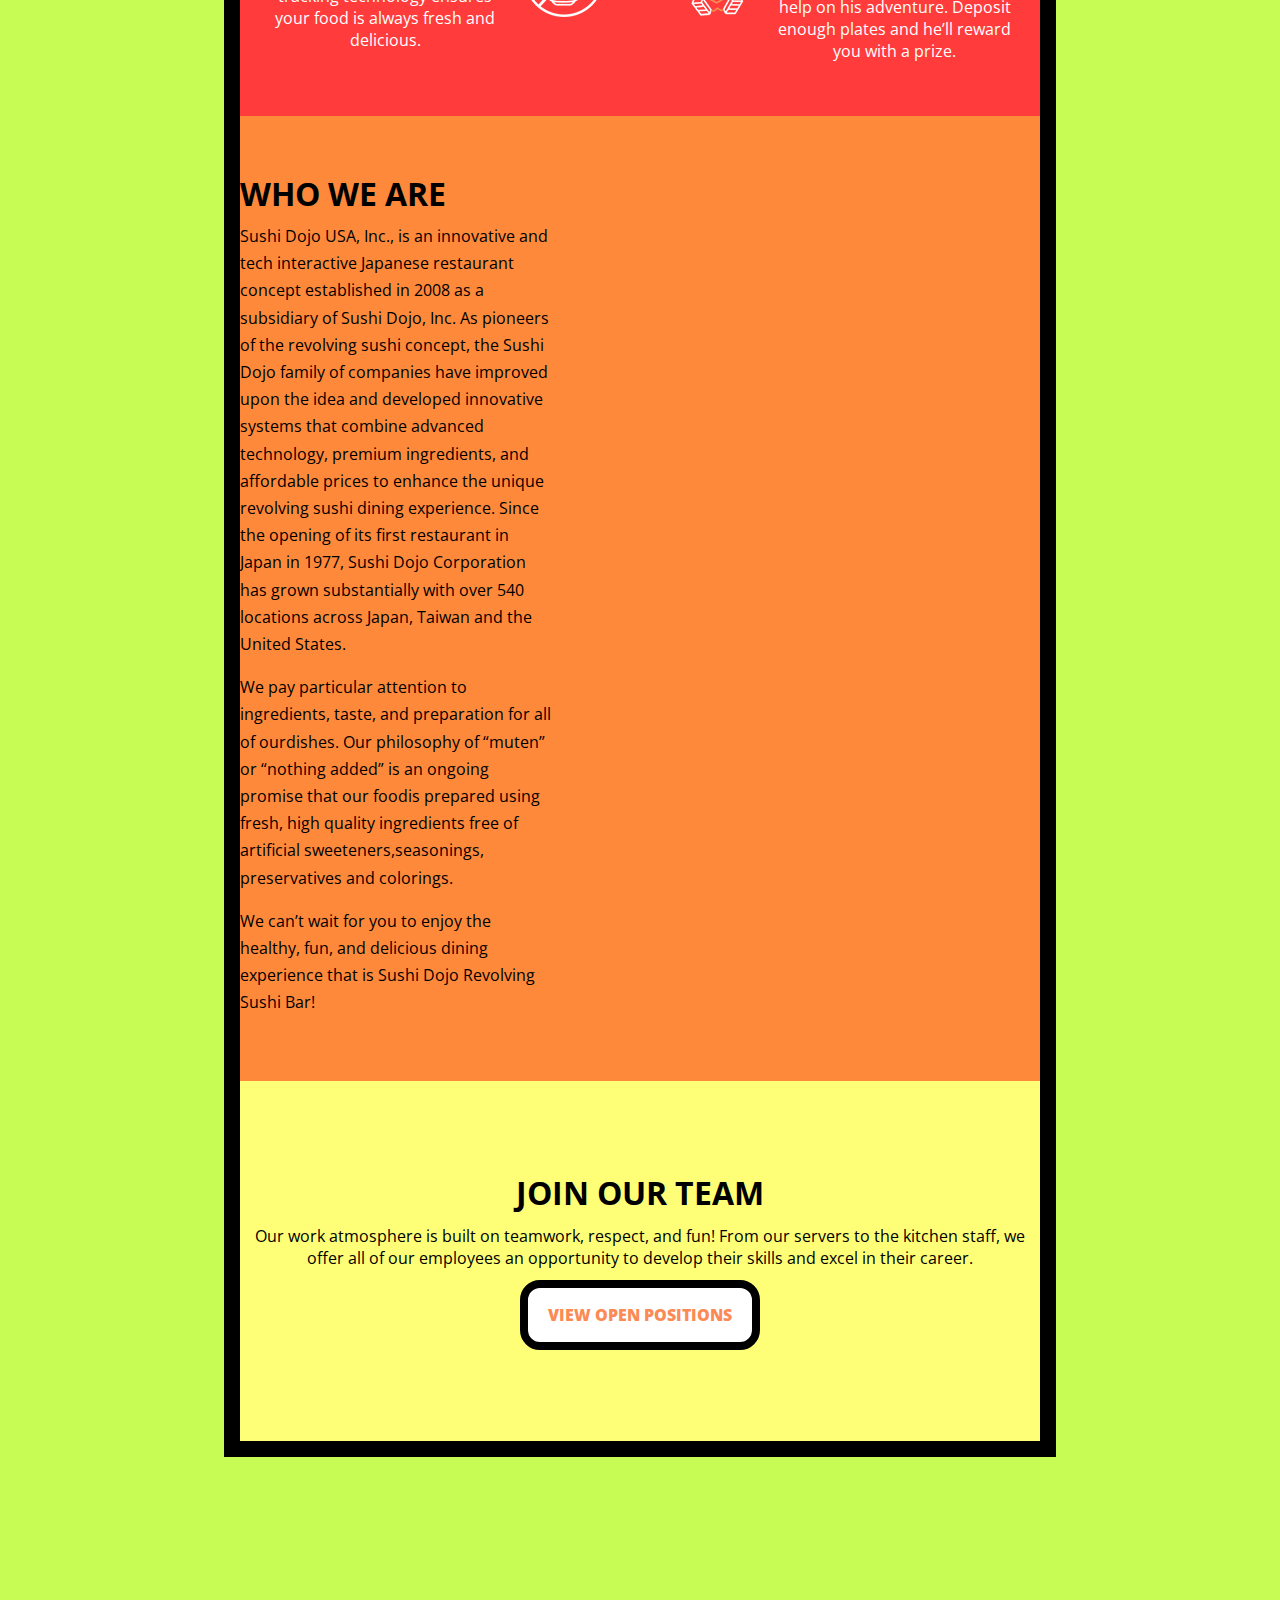
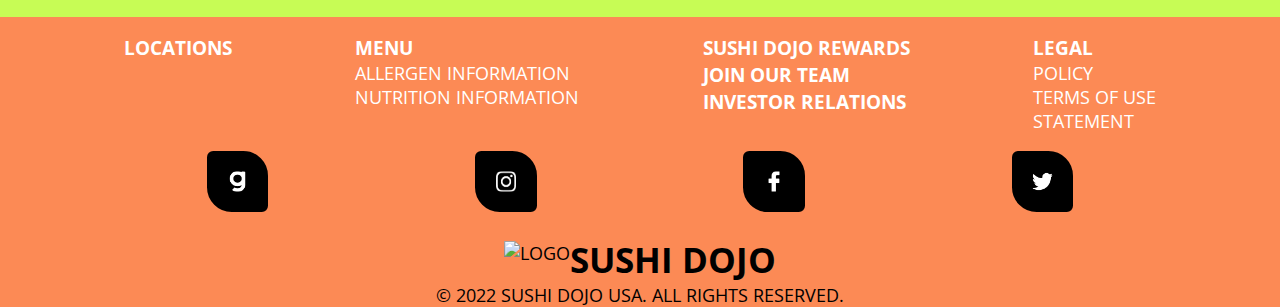
==== commit ac51764d: "updated some html and css" ====
--- a/index.html
+++ b/index.html
@@ -15,7 +15,8 @@
     <header class="sticky">
         <nav>
             <ul class="ul-pad-initial">
-                <!--<img src="https://external-content.duckduckgo.com/iu/?u=https%3A%2F%2Fcdn0.iconfinder.com%2Fdata%2Ficons%2Fjapanese-food-8%2F64%2Fjapan_food_line-52-512.png&f=1&nofb=1">-->
+                <img
+                    src="https://external-content.duckduckgo.com/iu/?u=https%3A%2F%2Fcdn0.iconfinder.com%2Fdata%2Ficons%2Fjapanese-food-8%2F64%2Fjapan_food_line-52-512.png&f=1&nofb=1">
                 <li><a href="#" target="_self" class="current">home</a></li>
                 <li><a href="ourvalues.html" target="_self">our values</a></li>
                 <li><a href="shop.html" target="_self">our shop</a></li>
--- a/css/style.css
+++ b/css/style.css
@@ -28,7 +28,7 @@
 }
 
 body nav img {
-  height: 2.5em;
+  height: 2em;
 }
 
 body nav ul {
@@ -76,11 +76,11 @@
 }
 
 body nav .ul-pad-initial {
-  padding-block: 2rem;
+  padding-block: 1em;
 }
 
 body nav .ul-pad-final {
-  padding-block: 1rem;
+  padding-block: .3em;
 }
 
 body #toppagebtn {
@@ -98,7 +98,7 @@
 
 body .deal-box {
   background-color: #55c7fc;
-  height: 90vh;
+  height: 60vh;
   position: relative;
   display: -webkit-box;
   display: -ms-flexbox;
@@ -425,7 +425,7 @@
 }
 
 footer #socials img {
-  height: 2.5em;
+  height: 3.5em;
   background-color: black;
   padding: 1em;
   border: 3px solid black;
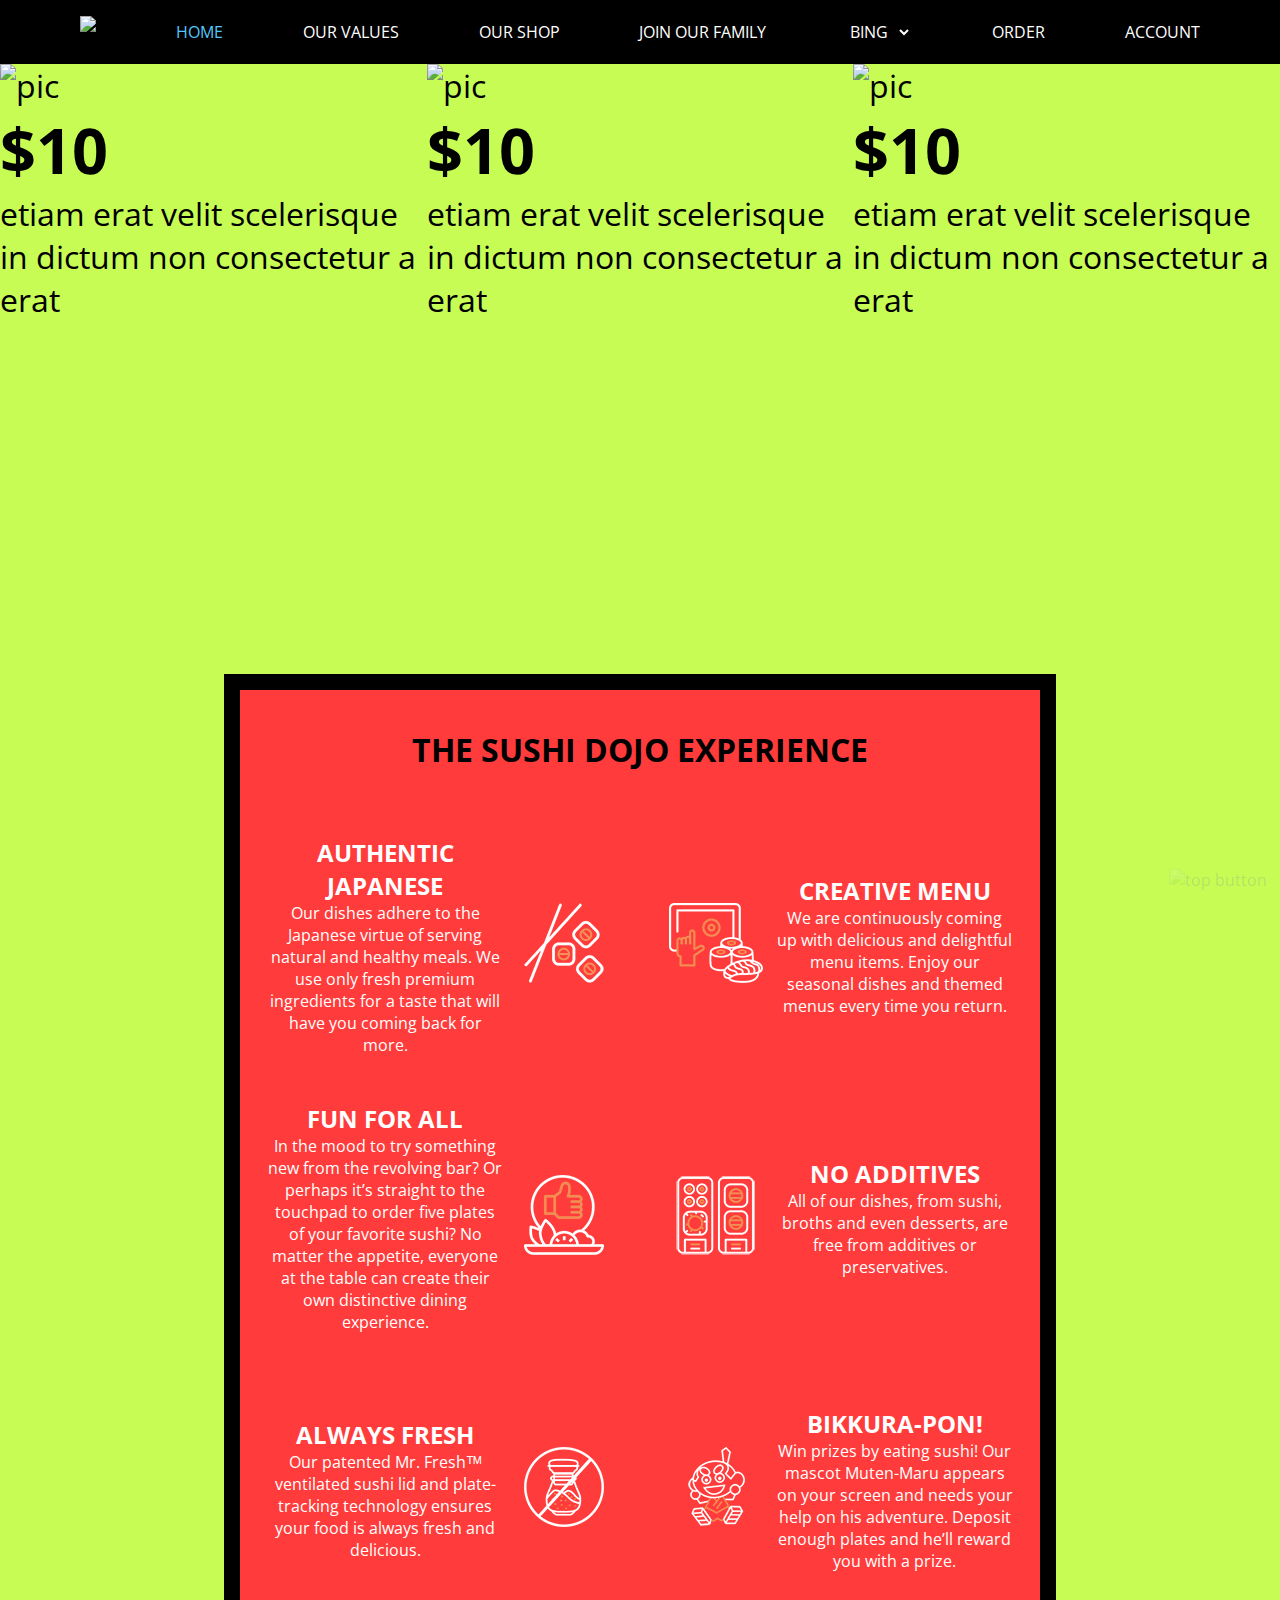
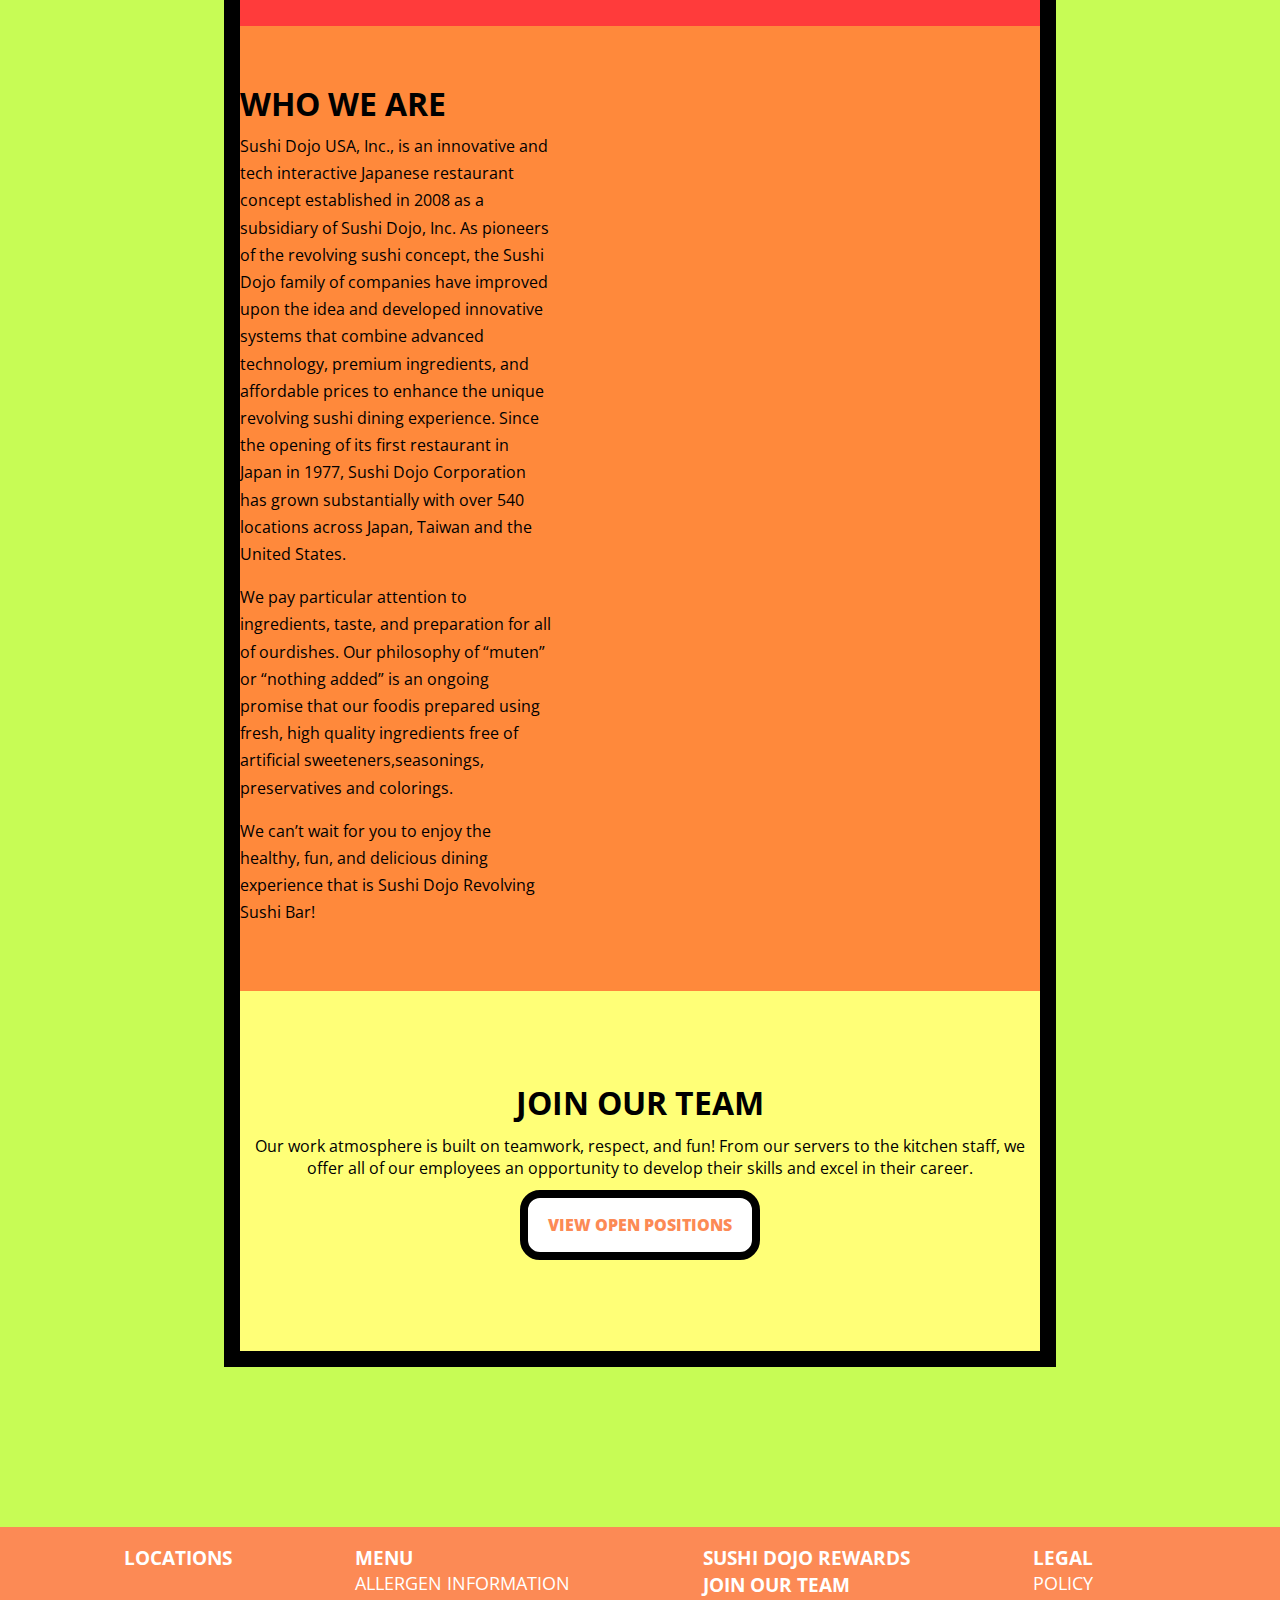
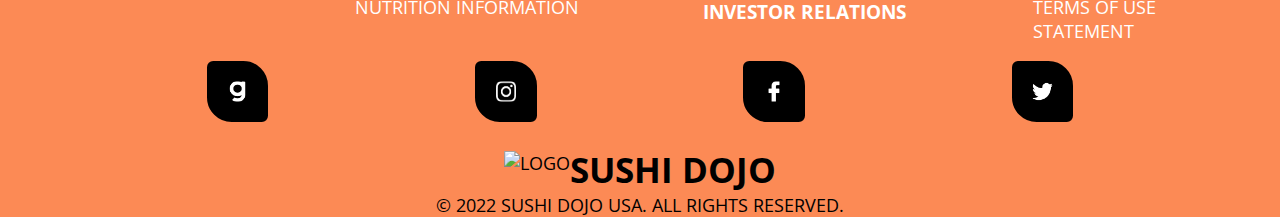
==== commit faaec6c1: "Added images to deal-box class" ====
--- a/index.html
+++ b/index.html
@@ -37,14 +37,22 @@
     <main>
         <section class="deal-box">
             <div class="deals">
+                <img src="https://external-content.duckduckgo.com/iu/?u=https%3A%2F%2Fimages4.alphacoders.com%2F105%2F1051930.jpg&f=1&nofb=1"
+                    alt="pic" class="banner-img">
+                <div>
+                    <h1>$10</h1>
+                    <p>etiam erat velit scelerisque in dictum non consectetur a erat</p>
+                </div>
+            </div>
+            <div class="deals">
+                <img src="https://external-content.duckduckgo.com/iu/?u=https%3A%2F%2Fimages.alphacoders.com%2F907%2Fthumb-1920-907093.jpg&f=1&nofb=1"
+                    alt="pic" class="banner-img">
                 <h1>$10</h1>
                 <p>etiam erat velit scelerisque in dictum non consectetur a erat</p>
             </div>
             <div class="deals">
-                <h1>$10</h1>
-                <p>etiam erat velit scelerisque in dictum non consectetur a erat</p>
-            </div>
-            <div class="deals">
+                <img src="https://external-content.duckduckgo.com/iu/?u=https%3A%2F%2Fimages8.alphacoders.com%2F887%2F887493.jpg&f=1&nofb=1"
+                    alt="pic" class="banner-img">
                 <h1>$10</h1>
                 <p>etiam erat velit scelerisque in dictum non consectetur a erat</p>
             </div>
--- a/css/style.css
+++ b/css/style.css
@@ -11,14 +11,15 @@
           box-sizing: border-box;
 }
 
-h1, h2 {
+h1,
+h2 {
   text-transform: uppercase;
 }
 
 body {
   background-color: #c7fc55;
   overflow-x: hidden;
-  min-height: 100vh;
+  width: 100%;
 }
 
 body nav {
@@ -97,14 +98,11 @@
 }
 
 body .deal-box {
-  background-color: #55c7fc;
-  height: 60vh;
+  height: 50vh;
   position: relative;
   display: -webkit-box;
   display: -ms-flexbox;
   display: flex;
-  -ms-flex-line-pack: stretch;
-      align-content: stretch;
   overflow-y: hidden;
   overflow-x: auto;
   -ms-scroll-snap-type: x mandatory;
@@ -113,25 +111,23 @@
 
 body .deal-box .deals {
   height: 64vh;
-  margin: 1rem;
-  background-color: white;
-  display: -webkit-box;
-  display: -ms-flexbox;
-  display: flex;
-  -webkit-box-orient: vertical;
-  -webkit-box-direction: normal;
-      -ms-flex-direction: column;
-          flex-direction: column;
-  -webkit-box-pack: center;
-      -ms-flex-pack: center;
-          justify-content: center;
-  -webkit-box-align: center;
-      -ms-flex-align: center;
-          align-items: center;
+  display: -webkit-box;
+  display: -ms-flexbox;
+  display: flex;
+  -webkit-box-orient: vertical;
+  -webkit-box-direction: normal;
+      -ms-flex-direction: column;
+          flex-direction: column;
   height: calc(100vh - var(--scrollbar-height));
-  min-width: 100vw;
+  width: 100vw;
   scroll-snap-align: start;
   font-size: 3.5ch;
+}
+
+body .deal-box .banner-img {
+  width: 100%;
+  background-position: center bottom;
+  z-index: -1;
 }
 
 body #container {
@@ -382,7 +378,8 @@
   width: 100%;
 }
 
-footer, footer h2 {
+footer,
+footer h2 {
   font-size: 1.1em;
 }
 
@@ -528,34 +525,65 @@
   padding-right: 4em;
 }
 
-.block {
-  background-color: darkgray;
-}
-
-.box {
-  background-color: rgba(0, 0, 0, 0.25);
-  /*height: 12rem;
-    width: 12rem;*/
-  border: 2px white solid;
-}
-
+/* Shop Page Styling */
 #shop-container {
-  width: 70%;
+  width: 60vw;
+  height: 60vh;
   margin: auto;
-  /*display: flex;
-    justify-content: center;*/
+  background-color: white;
+  display: -ms-grid;
+  display: grid;
+  -ms-grid-columns: 1fr 3fr;
+      grid-template-columns: 1fr 3fr;
+  -ms-grid-rows: 1fr;
+      grid-template-rows: 1fr;
+}
+
+.categories {
+  display: -ms-grid;
+  display: grid;
+  -ms-grid-columns: 1fr;
+      grid-template-columns: 1fr;
+  -ms-grid-rows: (1fr)[7];
+      grid-template-rows: repeat(7, 1fr);
+  background-color: rgba(127, 255, 212, 0.25);
+}
+
+.category {
+  border-bottom: 1px solid rgba(0, 0, 0, 0.25);
+  padding: .25em;
+  margin: .5em;
 }
 
 .shop-products {
-  background-color: rgba(255, 0, 0, 0.315);
-  width: 36rem;
-  display: -webkit-box;
-  display: -ms-flexbox;
-  display: flex;
-  -ms-flex-wrap: wrap;
-      flex-wrap: wrap;
+  background-color: rgba(255, 0, 0, 0.25);
+  display: -ms-grid;
+  display: grid;
+  -ms-grid-columns: (1fr)[4];
+      grid-template-columns: repeat(4, 1fr);
+  -ms-grid-rows: (1fr)[5];
+      grid-template-rows: repeat(5, 1fr);
 }
 
 .shop-products a:hover {
   background-color: rgba(0, 0, 255, 0.315);
 }
+
+.box {
+  height: 100%;
+  width: 100%;
+  border: 2px rgba(74, 0, 77, 0.5) solid;
+  display: -webkit-box;
+  display: -ms-flexbox;
+  display: flex;
+  -webkit-box-orient: vertical;
+  -webkit-box-direction: normal;
+      -ms-flex-direction: column;
+          flex-direction: column;
+  -webkit-box-align: center;
+      -ms-flex-align: center;
+          align-items: center;
+  -webkit-box-pack: center;
+      -ms-flex-pack: center;
+          justify-content: center;
+}
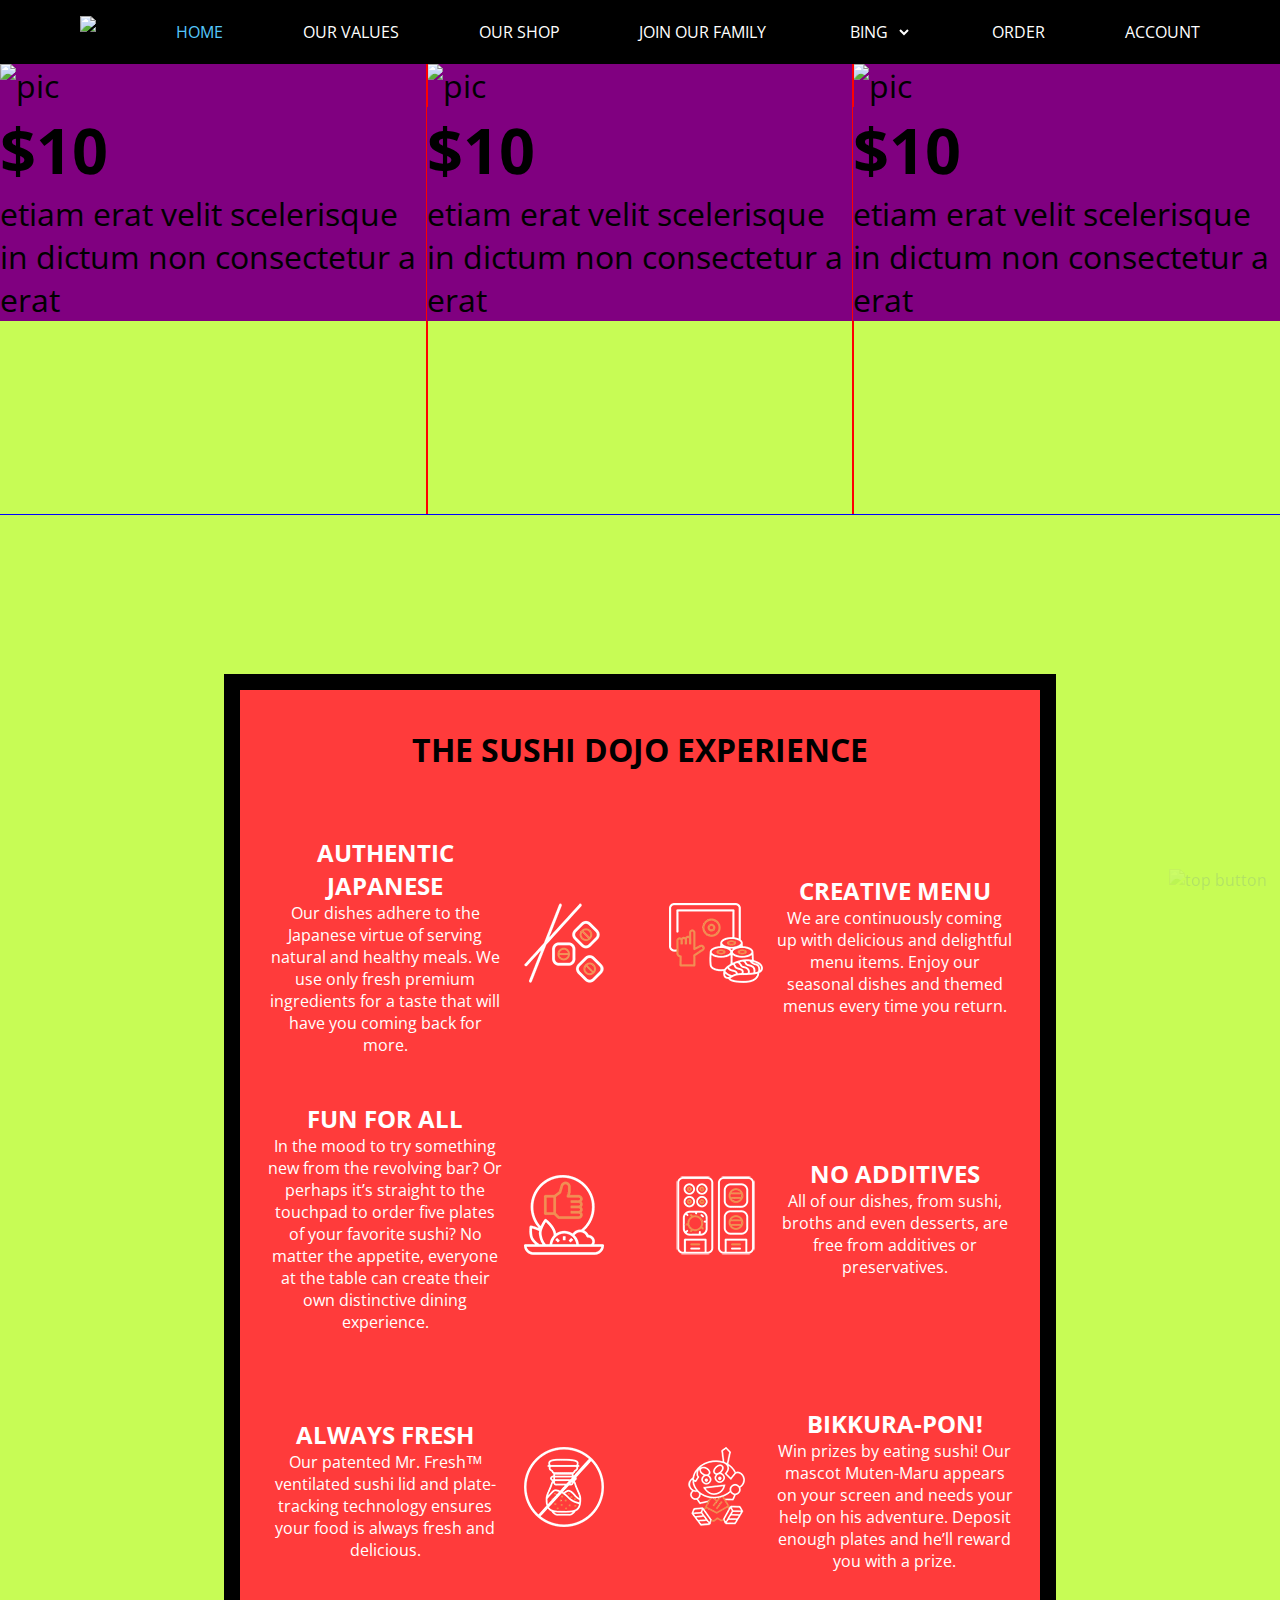
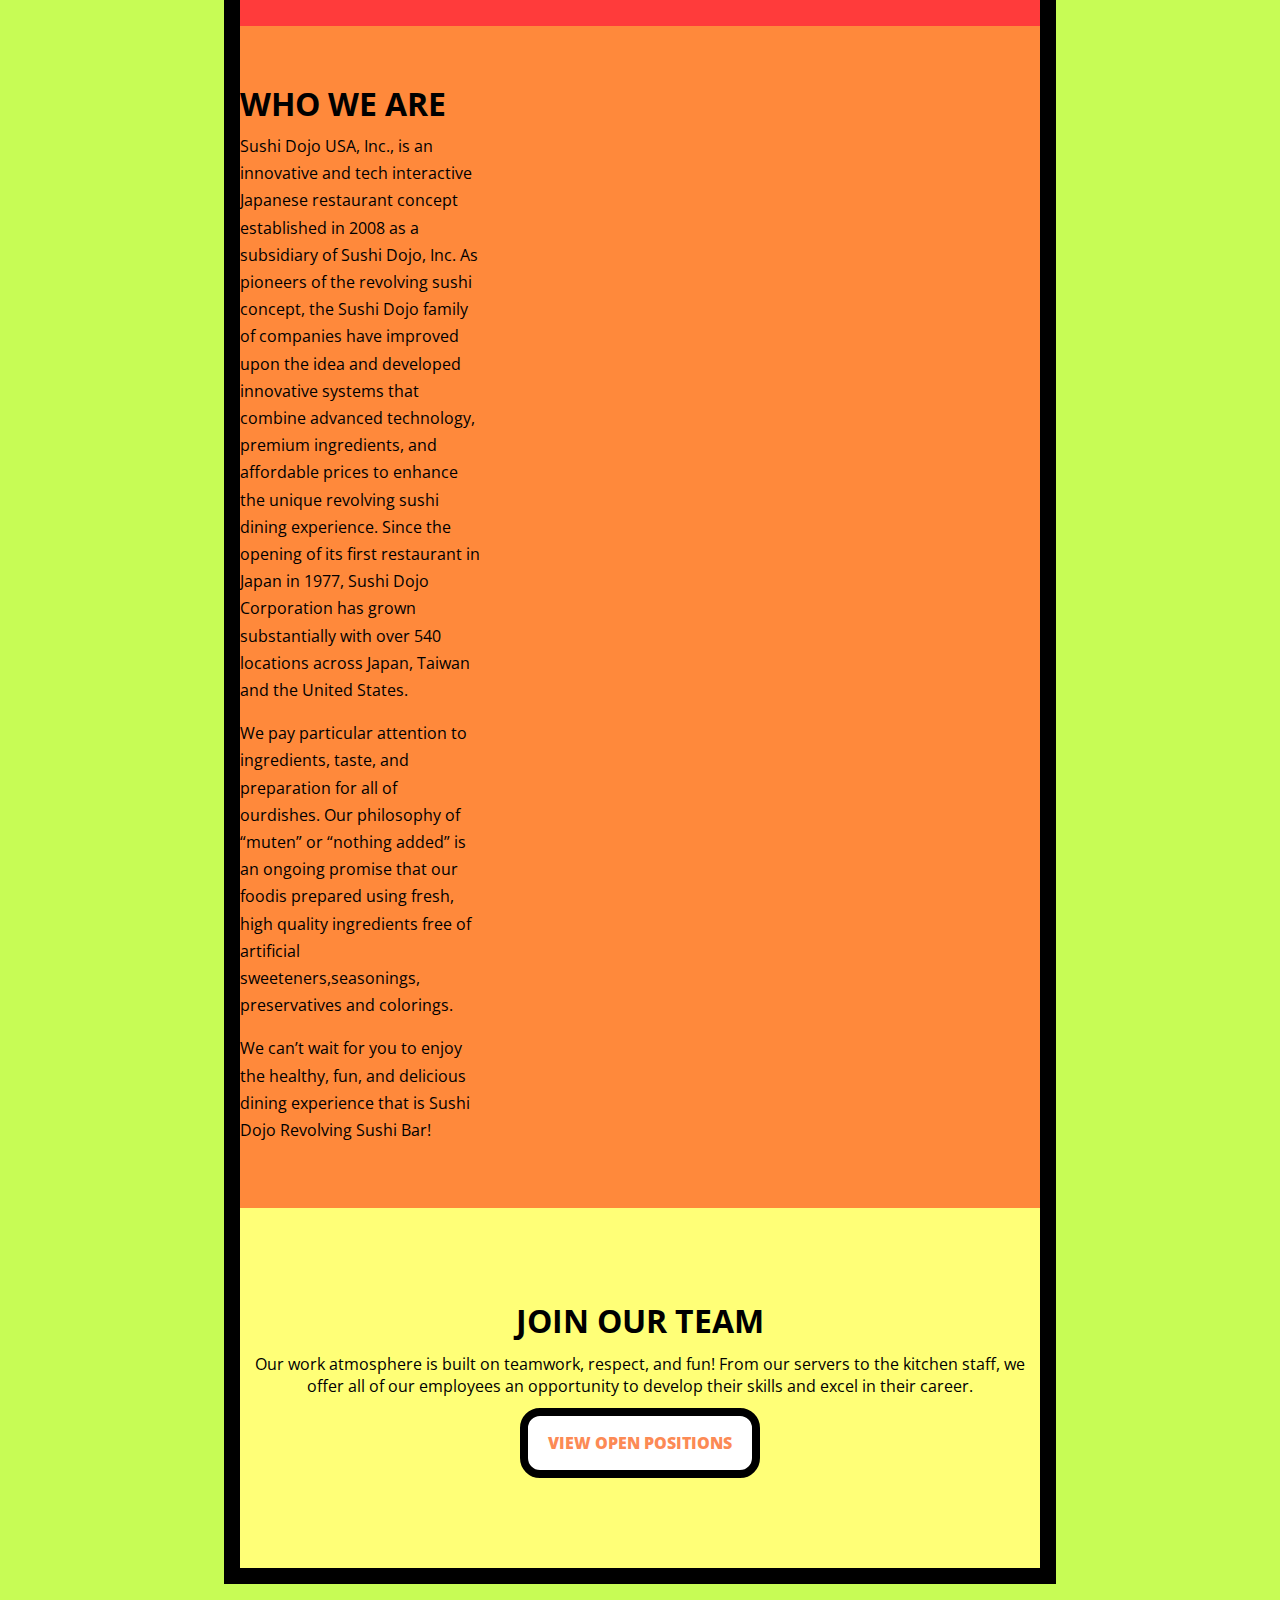
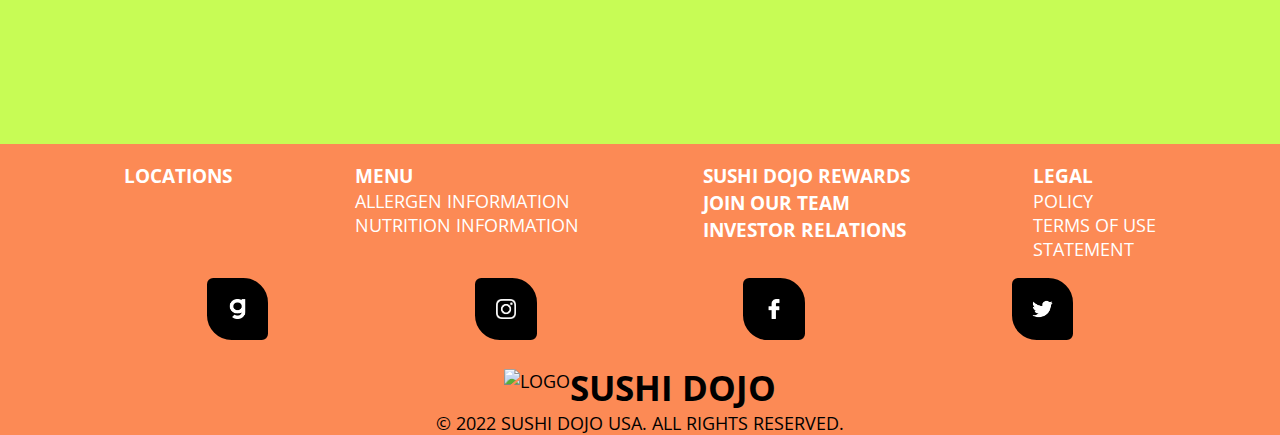
==== commit 95ae9e78: "modified homepage" ====
--- a/index.html
+++ b/index.html
@@ -39,22 +39,26 @@
             <div class="deals">
                 <img src="https://external-content.duckduckgo.com/iu/?u=https%3A%2F%2Fimages4.alphacoders.com%2F105%2F1051930.jpg&f=1&nofb=1"
                     alt="pic" class="banner-img">
-                <div>
+                <div class="deals-txt">
                     <h1>$10</h1>
                     <p>etiam erat velit scelerisque in dictum non consectetur a erat</p>
                 </div>
             </div>
             <div class="deals">
-                <img src="https://external-content.duckduckgo.com/iu/?u=https%3A%2F%2Fimages.alphacoders.com%2F907%2Fthumb-1920-907093.jpg&f=1&nofb=1"
+                <img src="https://external-content.duckduckgo.com/iu/?u=https%3A%2F%2Fimages4.alphacoders.com%2F105%2F1051930.jpg&f=1&nofb=1"
                     alt="pic" class="banner-img">
-                <h1>$10</h1>
-                <p>etiam erat velit scelerisque in dictum non consectetur a erat</p>
+                <div class="deals-txt">
+                    <h1>$10</h1>
+                    <p>etiam erat velit scelerisque in dictum non consectetur a erat</p>
+                </div>
             </div>
             <div class="deals">
-                <img src="https://external-content.duckduckgo.com/iu/?u=https%3A%2F%2Fimages8.alphacoders.com%2F887%2F887493.jpg&f=1&nofb=1"
+                <img src="https://external-content.duckduckgo.com/iu/?u=https%3A%2F%2Fimages4.alphacoders.com%2F105%2F1051930.jpg&f=1&nofb=1"
                     alt="pic" class="banner-img">
-                <h1>$10</h1>
-                <p>etiam erat velit scelerisque in dictum non consectetur a erat</p>
+                <div class="deals-txt">
+                    <h1>$10</h1>
+                    <p>etiam erat velit scelerisque in dictum non consectetur a erat</p>
+                </div>
             </div>
         </section>
         <section id="container">
--- a/css/style.css
+++ b/css/style.css
@@ -20,6 +20,7 @@
   background-color: #c7fc55;
   overflow-x: hidden;
   width: 100%;
+  font-size: 16px;
 }
 
 body nav {
@@ -98,30 +99,38 @@
 }
 
 body .deal-box {
+  outline: 1px solid blue;
   height: 50vh;
   position: relative;
-  display: -webkit-box;
-  display: -ms-flexbox;
-  display: flex;
-  overflow-y: hidden;
-  overflow-x: auto;
-  -ms-scroll-snap-type: x mandatory;
-      scroll-snap-type: x mandatory;
+  /*overflow-y: hidden;
+        overflow-x: auto;
+        scroll-snap-type: x mandatory;*/
+  display: -webkit-box;
+  display: -ms-flexbox;
+  display: flex;
+  -webkit-box-orient: horizontal;
+  -webkit-box-direction: normal;
+      -ms-flex-flow: row nowrap;
+          flex-flow: row nowrap;
 }
 
 body .deal-box .deals {
-  height: 64vh;
-  display: -webkit-box;
-  display: -ms-flexbox;
-  display: flex;
-  -webkit-box-orient: vertical;
-  -webkit-box-direction: normal;
-      -ms-flex-direction: column;
-          flex-direction: column;
-  height: calc(100vh - var(--scrollbar-height));
-  width: 100vw;
+  outline: 1px solid red;
+  display: -webkit-box;
+  display: -ms-flexbox;
+  display: flex;
+  -webkit-box-orient: vertical;
+  -webkit-box-direction: normal;
+      -ms-flex-direction: column;
+          flex-direction: column;
+  height: 100%;
+  width: 100%;
   scroll-snap-align: start;
   font-size: 3.5ch;
+}
+
+body .deal-box .deals > * {
+  background-color: purple;
 }
 
 body .deal-box .banner-img {
@@ -264,7 +273,7 @@
 
 body #container #box-2-0 iframe {
   width: 35em;
-  height: 20em;
+  aspect-ratio: 16/9;
 }
 
 body #container #join-our-team {
@@ -484,13 +493,10 @@
 }
 
 .banner {
-  /*height: 40vh;*/
+  height: 325px;
   width: 100%;
   color: white;
   background-color: #ff3b3b;
-}
-
-.banner #banner-container {
   display: -webkit-box;
   display: -ms-flexbox;
   display: flex;
@@ -500,7 +506,18 @@
   -webkit-box-align: center;
       -ms-flex-align: center;
           align-items: center;
-  height: 40vh;
+}
+
+.banner #banner-container {
+  display: -webkit-box;
+  display: -ms-flexbox;
+  display: flex;
+  -webkit-box-pack: justify;
+      -ms-flex-pack: justify;
+          justify-content: space-between;
+  -webkit-box-align: center;
+      -ms-flex-align: center;
+          align-items: center;
   width: 80%;
   margin: auto;
 }
@@ -513,6 +530,10 @@
 .banner #banner-container h1 {
   font-size: 7rem;
   /*font-size: 9em;*/
+  width: -webkit-fit-content;
+  width: -moz-fit-content;
+  width: fit-content;
+  margin: auto;
 }
 
 .banner #banner-logo {
@@ -522,13 +543,12 @@
   -webkit-box-align: center;
       -ms-flex-align: center;
           align-items: center;
-  padding-right: 4em;
 }
 
 /* Shop Page Styling */
 #shop-container {
-  width: 60vw;
-  height: 60vh;
+  width: 85vw;
+  min-height: 50vh;
   margin: auto;
   background-color: white;
   display: -ms-grid;
@@ -556,23 +576,21 @@
 }
 
 .shop-products {
-  background-color: rgba(255, 0, 0, 0.25);
+  background-color: rgba(230, 230, 230, 0.25);
   display: -ms-grid;
   display: grid;
-  -ms-grid-columns: (1fr)[4];
-      grid-template-columns: repeat(4, 1fr);
-  -ms-grid-rows: (1fr)[5];
-      grid-template-rows: repeat(5, 1fr);
-}
-
-.shop-products a:hover {
-  background-color: rgba(0, 0, 255, 0.315);
-}
-
-.box {
-  height: 100%;
-  width: 100%;
-  border: 2px rgba(74, 0, 77, 0.5) solid;
+  -ms-grid-columns: (auto)[4];
+      grid-template-columns: repeat(4, auto);
+  -ms-grid-rows: 1fr;
+      grid-template-rows: 1fr;
+}
+
+.shop-item {
+  /*height: 100%;*/
+  aspect-ratio: 1/1.3;
+  width: 100%;
+  border: 2px rgba(230, 230, 230, 0.5) solid;
+  text-transform: capitalize;
   display: -webkit-box;
   display: -ms-flexbox;
   display: flex;
@@ -587,3 +605,58 @@
       -ms-flex-pack: center;
           justify-content: center;
 }
+
+.shop-item img {
+  height: 90px;
+}
+
+.shop-item:hover {
+  -webkit-transform: translateY(-2px);
+          transform: translateY(-2px);
+}
+
+.shop-item .productPrice {
+  font-weight: 700;
+}
+
+.shop-item .shop-item-button {
+  border-radius: 20px;
+  margin: 10px;
+  font-size: 20px;
+  display: -webkit-box;
+  display: -ms-flexbox;
+  display: flex;
+  -webkit-box-orient: horizontal;
+  -webkit-box-direction: normal;
+      -ms-flex-flow: row nowrap;
+          flex-flow: row nowrap;
+  -webkit-box-align: baseline;
+      -ms-flex-align: baseline;
+          align-items: baseline;
+  -webkit-box-pack: justify;
+      -ms-flex-pack: justify;
+          justify-content: space-between;
+}
+
+.shop-item .shop-item-button p {
+  padding-inline: 10px;
+  width: 60px;
+  text-align: center;
+}
+
+.shop-item button {
+  font-size: 35px;
+  width: 45px;
+  aspect-ratio: 1/1;
+  border-radius: 50%;
+  border: none;
+  background-color: #f2f2f2;
+}
+
+.shop-item button:hover {
+  background-color: rgba(204, 204, 204, 0.5);
+}
+
+.shop-item button:active {
+  background-color: #cccccc;
+}
